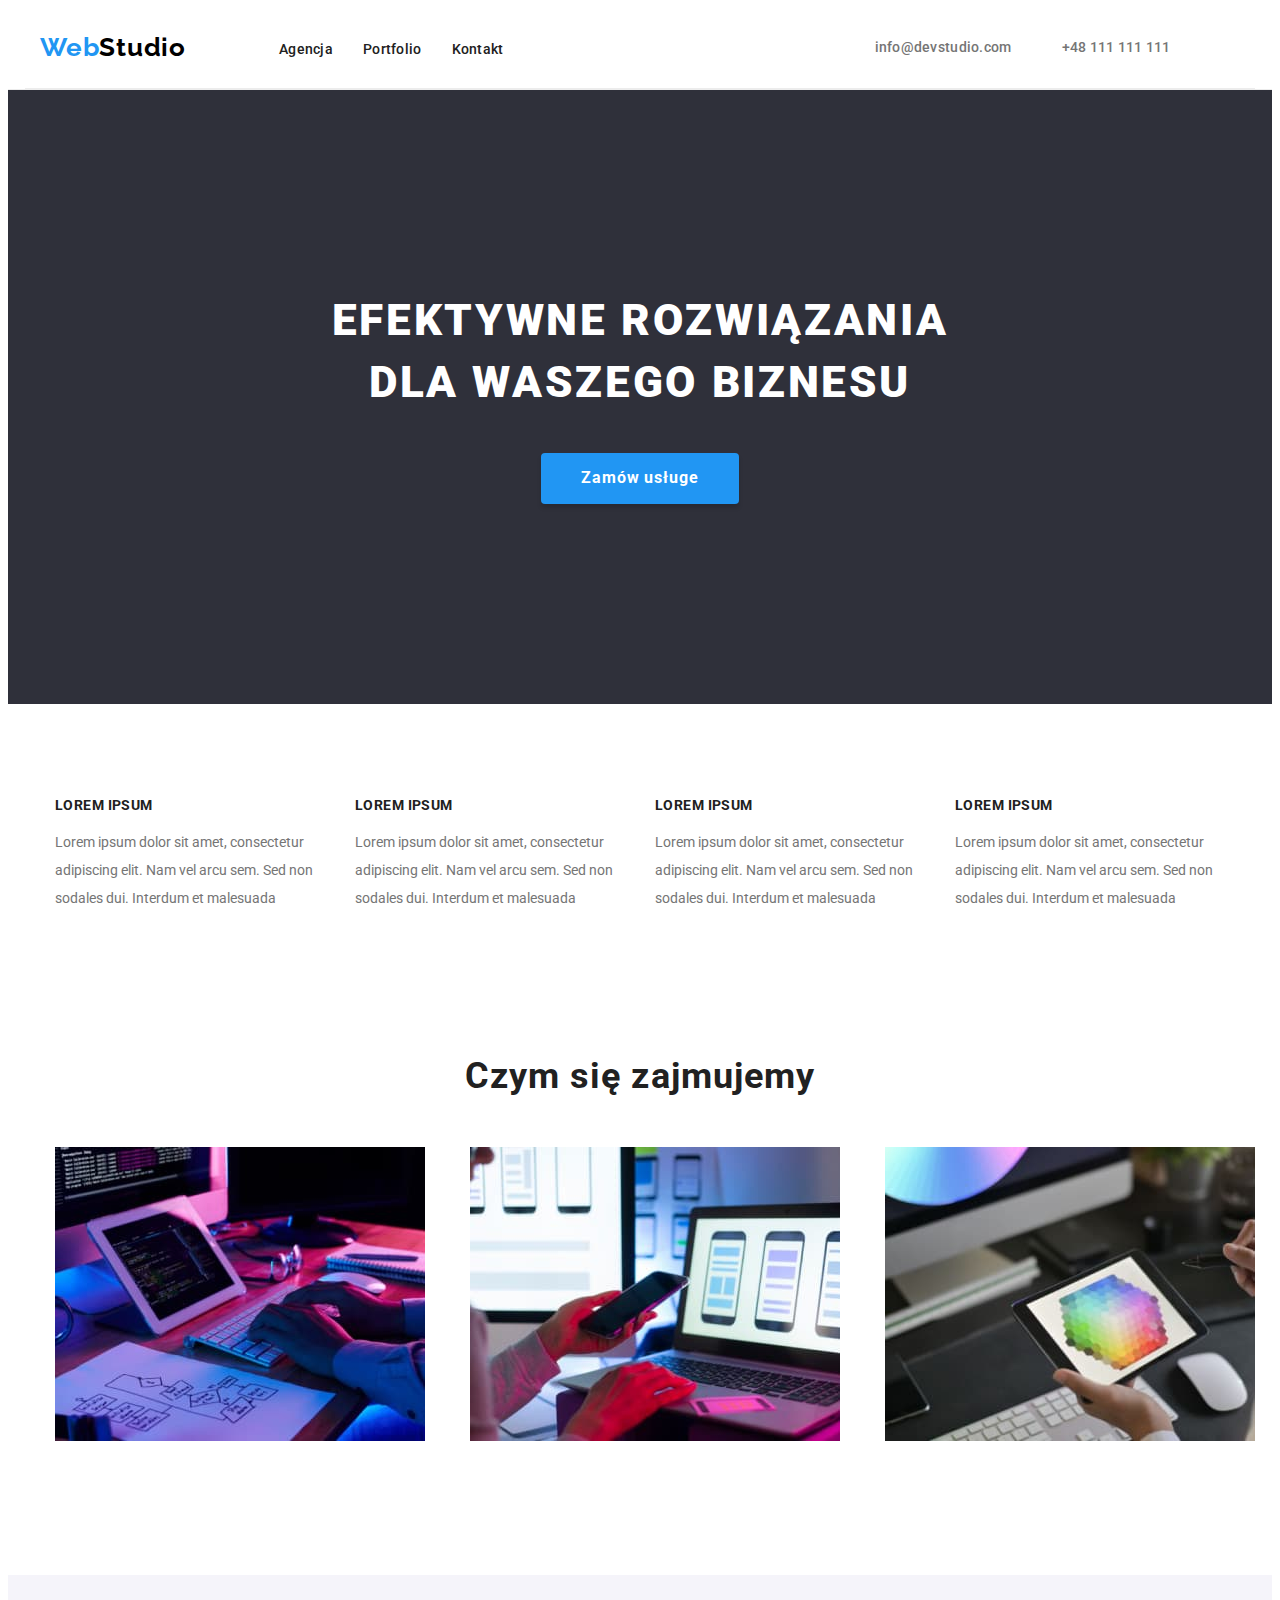
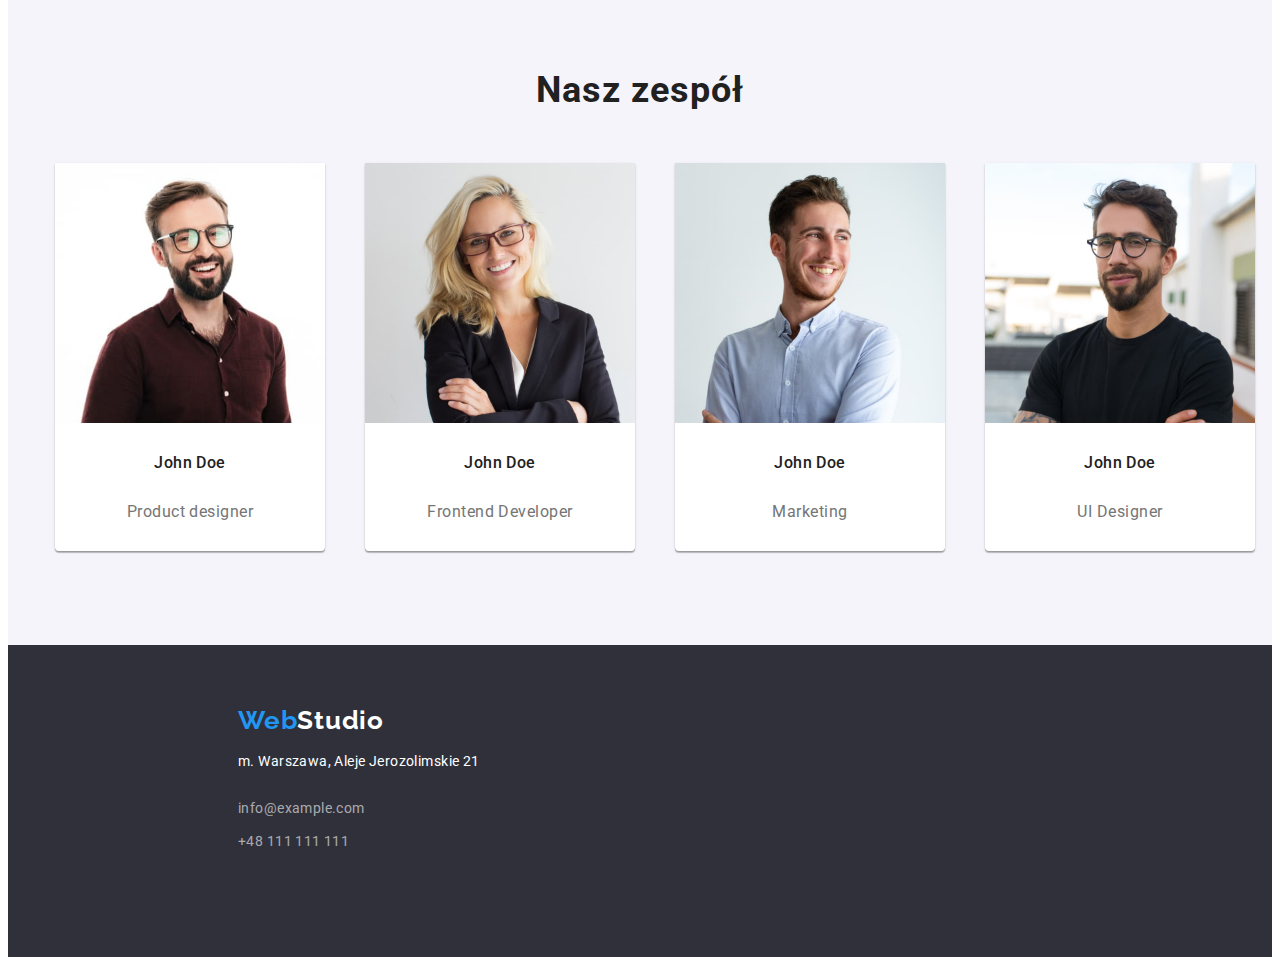
==== index.html @ 18fb7ee5 "new" ====
<!DOCTYPE html>
<html lang="pl">
  <head>
    <meta charset="UTF-8" />
    <meta http-equiv="X-UA-Compatible" content="IE=edge" />
    <meta name="viewport" content="width=device-width, initial-scale=1.0" />
    <title>WebStudio</title>
    <link rel="preconnect" href="https://fonts.googleapis.com" />
    <link rel="preconnect" href="https://fonts.gstatic.com" crossorigin />
    <link
      href="https://fonts.googleapis.com/css2?family=Raleway:wght@700&family=Roboto:wght@400;500;700;900&display=swap"
      rel="stylesheet"
    />
    <link
      rel="stylesheet"
      href="https://cdnjs.cloudflare.com/ajax/libs/modern-normalize/1.1.0/modern-normalize.min.css"
      integrity="sha512-wpPYUAdjBVSE4KJnH1VR1HeZfpl1ub8YT/NKx4PuQ5NmX2tKuGu6U/JRp5y+Y8XG2tV+wKQpNHVUX03MfMFn9Q=="
      crossorigin="anonymous"
      referrerpolicy="no-referrer"
    />
    <link rel="stylesheet" href="./css/styles.css" />
  </head>
  <body>
    <!--HEADER-->
    <header class="header">
      <div class="container header-container">
        <a class="logo" href="./index.html">
          <span class="logo-color">Web</span><span>Studio</span></a
        >

        <nav class="header-contact">
          <ul class="menu-list">
            <li class="menu-item">
              <a class="menu-link" href="./index.html">Agencja</a>
            </li>
            <li><a class="menu-link" href="./portfolio.html">Portfolio</a></li>
            <li><a class="menu-link" href="#">Kontakt</a></li>
          </ul>
        </nav>

        <div class="contact-list">
          <a href="mailto:info@devstudio.com">info@devstudio.com</a>
          <a href="tel:+4811111111">+48 111 111 111</a>
        </div>
      </div>
    </header>

    <main>
      <section class="slogan-container-section">
        <div class="container">
          <h1 class="slogan-title-container">
            Efektywne rozwiązania dla waszego biznesu
          </h1>
          <button class="slogan-button-container" type="button">
            Zamów usługe
          </button>
        </div>
      </section>
      <!--ADVENTAGE-->

      <section class="advantage">
        <div class="container">
          <ul class="advantage-list">
            <li>
              <h3 class="advantage-title">LOREM IPSUM</h3>
              <p class="advantage-text">
                Lorem ipsum dolor sit amet, consectetur adipiscing elit. Nam vel
                arcu sem. Sed non sodales dui. Interdum et malesuada
              </p>
            </li>
            <li>
              <h3 class="advantage-title">LOREM IPSUM</h3>
              <p class="advantage-text">
                Lorem ipsum dolor sit amet, consectetur adipiscing elit. Nam vel
                arcu sem. Sed non sodales dui. Interdum et malesuada
              </p>
            </li>
            <li>
              <h3 class="advantage-title">LOREM IPSUM</h3>
              <p class="advantage-text">
                Lorem ipsum dolor sit amet, consectetur adipiscing elit. Nam vel
                arcu sem. Sed non sodales dui. Interdum et malesuada
              </p>
            </li>
            <li>
              <h3 class="advantage-title">LOREM IPSUM</h3>
              <p class="advantage-text">
                Lorem ipsum dolor sit amet, consectetur adipiscing elit. Nam vel
                arcu sem. Sed non sodales dui. Interdum et malesuada
              </p>
            </li>
          </ul>
        </div>
      </section>

      <!--OFFER-->

      <section class="offer-section">
        <div class="container">
          <h3 class="offer-header">Czym się zajmujemy</h3>
          <ul class="offer-list">
            <li class="offer-item">
              <img src="images/img0.jpg" width="370" height="294" alt="" />
            </li>
            <li class="offer-item">
              <img src="images/img1.jpg" width="370" height="294" alt="" />
            </li>
            <li class="offer-item">
              <img src="images/img2.jpg" width="370" height="294" alt="" />
            </li>
          </ul>
        </div>
      </section>

      <section class="team-section">
        <div class="container">
          <h3 class="team-header">Nasz zespół</h3>
          <ul class="team-list">
            <li class="team-box-img">
              <img
                class="team-box-item"
                src="images/img3.jpg"
                alt="foto
          pracownika Product Designer"
                width="270"
                height="260"
              />

              <h3 class="team-fig-header">John Doe</h3>
              <p class="team-fig-text">Product designer</p>
            </li>

            <li class="team-box-img">
              <img
                class="team-box-item"
                src="images/img4.jpg"
                alt="foto
          pracownika Frontend Developer"
                width="270"
                height="260"
              />
              <h3 class="team-fig-header">John Doe</h3>
              <p class="team-fig-text">Frontend Developer</p>
            </li>

            <li class="team-box-img">
              <img
                class="team-box-item"
                src="images/img5.jpg"
                alt="foto
          pracownika Marketing"
                width="270"
                height="260"
              />

              <h4 class="team-fig-header">John Doe</h4>
              <p class="team-fig-text">Marketing</p>
            </li>

            <li class="team-box-img">
              <img
                class="team-box-item"
                src="images/img6.jpg"
                alt="foto
          pracownika UI Designer"
                width="270"
                height="260"
              />

              <h4 class="team-fig-header">John Doe</h4>
              <p class="team-fig-text">UI Designer</p>
            </li>
          </ul>
        </div>
      </section>
    </main>
    <!--FOOTER-->

    <footer class="footer">
      <div class="container">
        <a class="logo" href="./index.html">
          <span class="logo-color">Web</span><span>Studio</span></a
        >

        <!--ADDRESS-->

        <address class="address-item">
          <p>m. Warszawa, Aleje Jerozolimskie 21</p>

          <a class="address-link" href="mailto:info@example.com"
            >info@example.com</a
          >

          <a class="address-link" href="tel:+48111111111">+48 111 111 111</a>
        </address>
      </div>
    </footer>
  </body>
</html>
---- css/styles.css ----
:root {
  --page-primary-background-color: #e5e5e5;
  --page-secondary-background-color: #2f303a;
  --page-tertiary-background-color: #f5f4fa;
  --page-quarternary-background-color: #fff;
  --object-primary-background-color: #2196f3;
  --object-secondary-background-color: #ffffff;
  --border-color: #eeeeee;
  --text-primary-color: #212121;
  --text-secondary-color: #757575;
  --text-tertiary-color: #ffffff;
  --text-quaternary-color: #000000;
  --alpha-color: #ffffff99;
  --primary-box-shadow-color: #00000026;
  --secondary-box-shadow-color: #0000001f;
  --tertiary-box-shadow-color: #00000024;
  --quarternary-box-shadow-color: #00000033;
  --header-border-bottom-color: #ececec;
}

ul {
  margin: 0px;
}

li {
  list-style: none;
  padding: 0;
  margin: 0;
}
body {
  font-family: "Roboto", sans-serif;
  color: var(--text-primary-color);
}

/* CONTAINER */
.container {
  max-width: 1200px;
  padding: 0 15px;
  margin: 0 auto;
}
.section {
  padding-top: 94px;
  padding-bottom: 94px;
}

/* HEADER */

.header {
  background-color: var(--object-secondary-background-color);
  border-bottom: 1px solid var(--header-border-bottom-color);
  min-height: 80px;
}
.header-container {
  border-bottom: 1px solid var(--header-border-bottom-color);
  padding-left: 15px;
  padding-right: 15px;
  display: flex;
  justify-content: flex-start;
  align-items: center;
}

/* SECTION LOGO */

.logo-color {
  color: var(--object-primary-background-color);
}

.logo {
  font-family: "Raleway", sans-serif;
  font-weight: 700;
  font-size: 26px;
  line-height: 1.2;
  letter-spacing: 0.03em;
  text-decoration: none;
  color: var(--text-quaternary-color);
  padding-top: 24px;
  padding-bottom: 25px;
  margin-right: 93px;
}

/* MENU */

.nav {
  display: flex;
  align-items: center;
}

.menu-list {
  list-style-type: none;
  display: flex;
  column-gap: 30px;
  margin-right: 371px;
  padding-left: 0;
  --text-primary-color: #212121;
}
.menu-item {
  color: var(--text-primary-color);
  
}
.photo-border{
  border bottom: 
  border-left: 1px;
  border-right: 1px;
  padding:
}
.menu-link {
  text-decoration: none;
  font-size: 14px;
  font-weight: 500;
  line-height: 1.14;
  letter-spacing: 0.02em;
  padding-top: 32px;
  padding-bottom: 32px;
  color: var(--text-primary-color);
}

.menu-link:hover,
.menu-link:focus {
  color: var(--object-primary-background-color);
}

/* CONTACT */

.header-contact {
  display: flex;
  align-items: center;
  gap: 50px;
  justify-content: space-between;
}

.contact-list {
  font-size: 14px;
  line-height: 1.14;
  font-weight: 500;
  letter-spacing: 0.02em;
  display: flex;
  column-gap: 50px;
  padding-top: 32px;
  padding-bottom: 32px;
  padding-left: 0;
}

.contact-list a {
  color: var(--text-secondary-color);
  text-decoration: none;
}

.contact-list a:hover,
.contact-list a:focus {
  color: var(--object-primary-background-color);
}

.slogan-container-section {
  background-color: var(--page-secondary-background-color);
  margin: 0 auto;
  text-align: center;
  padding: 200px 0;
}

.slogan-title-container {
  color: var(--text-tertiary-color);
  font-weight: 900;
  text-transform: uppercase;
  font-size: 44px;
  font-weight: 900;
  line-height: 1.4;
  letter-spacing: 0.06em;
  text-align: center;
  margin: 0 auto;
  width: 696px;
}

.slogan-button-container {
  display: block;
  font-family: "Roboto";
  font-weight: 700;
  font-size: 16px;
  line-height: 1.9;
  align-items: center;
  text-align: center;
  letter-spacing: 0.06em;
  color: var(--object-secondary-background-color);
  background-color: var(--object-primary-background-color);
  box-shadow: 0px 4px 4px var(--primary-box-shadow-color);
  border-radius: 4px;
  border: none;
  padding: 10px 40px;
  cursor: pointer;
  margin-left: auto;
  margin-right: auto;
  margin-top: 40px;
}

/* ADVANTAGE */

.advantage {
  background-color: var(--page-quarternary-background-color);
  list-style-type: none;
  display: flex;
  gap: 30px;
  padding-bottom: 94px;
}

.advantage-list {
  list-style-type: none;
  display: flex;
  padding-left: 15px;
  padding-right: 15px;
  justify-content: space-between;
  column-gap: 30px;
}

.advantage-title {
  color: var(--text-primary-color);
  font-weight: 700;
  font-size: 14px;
  line-height: 1.14;
  letter-spacing: 0.03em;
  text-transform: uppercase;
  margin-bottom: 10px;
  margin-top: 94px;
}

.advantage-text {
  color: var(--text-secondary-color);
  font-size: 14px;
  line-height: 2;
}

/* OFFER */

.offer-section {
  background-color: var(--page-quarternary-background-color);
  padding-bottom: 94px;
}

.offer-header {
  color: var(--text-primary-color);
  background-color: var(--page-quarternary-background-color);
  font-size: 36px;
  line-height: 1.16;
  letter-spacing: 0.03em;
  text-align: center;
  margin-bottom: 50px;
}
.offer-list {
  list-style-type: none;
  display: flex;
  justify-content: space-between;
  width: 100%;
  padding: 0 15px;
  margin-top: 50px;
  gap: 30px;
}

.offer-item {
  display: block;
}

.team-section {
  background-color: var(--page-tertiary-background-color);
  width: 100%;
  padding-bottom: 94px;
}

.team-header {
  color: var(--text-primary-color);
  font-size: 36px;
  line-height: 1.2;
  letter-spacing: 0.03em;
  text-align: center;
  margin-bottom: 50px;
  padding-top: 94px;
}

.team-list {
  display: flex;
  justify-content: space-between;
  width: 100%;
  padding: 0 15px;
  margin-top: 50px;
}

.team-box-img {
  background-color: var(--object-secondary-background-color);
  box-shadow: 0px 2px 1px var(--quarternary-box-shadow-color),
    0px 1px 1px var(--tertiary-box-shadow-color),
    0px 1px 3px var(--secondary-box-shadow-color);
  border-radius: 0px 0px 4px 4px;
}

.team-box-item {
  display: block;
}
.team-fig-header {
  color: var(--text-primary-color);
  font-size: 16px;
  font-weight: 500;
  line-height: 1.2;
  text-align: center;
  letter-spacing: 0.03em;
  margin: 30px auto 30px;
}

.team-fig-text {
  color: var(--text-secondary-color);
  font-size: 16px;
  line-height: 1.2;
  text-align: center;
  letter-spacing: 0.03em;
  margin: 30px auto 30px;
}

/* FOOTER */

.footer {
  background-color: var(--page-secondary-background-color);
  text-decoration: none;
  min-height: 252px;
  padding-top: 60px;
  padding-left: 215px;
}

.footer .logo {
  color: var(--text-tertiary-color);
}

.footer address {
  font-size: 14px;
  line-height: 1.7;
  letter-spacing: 0.03em;
  font-style: normal;
  display: flex;
  flex-direction: column;
  width: fit-content;
  gap: 9px;
  color: var(--text-tertiary-color);
}

.address-item {
}

.address-link {
  color: rgba(255, 255, 255, 0.6);
  text-decoration: none;
}

.address-link:hover,
.address-link:focus {
  color: var(--text-tertiary-color);
}
/*PORTFOLIO*/

.portfolio-menu {
  padding-bottom: 0;
  background-color: var(--page-quarternary-background-color);
}

.portfolio-list {
  padding-left: 15px;
  padding-right: 15px;
  padding-bottom: 50px;
}

.portfolio-buttons {
  display: flex;
  justify-content: center;
  column-gap: 8px;
  padding-left: 0;
}

.container-button {
  background-color: var(--page-tertiary-background-color);
  color: var(--text-primary-color);
  border: 0;
  border-radius: 4px;
  font-weight: 500;
  font-size: 16px;
  line-height: 1.62;
  text-align: center;
  letter-spacing: 0.06em;
  cursor: pointer;
  padding: 6px 22px;
}

/*OFFER*/

.project-list {
  padding-top: 0;
  padding-left: 15px;
  padding-right: 15px;
  background-color: var(--page-quarternary-background-color);
}
.photo-list {
  display: flex;
  flex-wrap: wrap;
  padding-left: 0;
  gap: 30px;
}

.project-item {
  display: block;
}

.project-photo {
}

.photo-description {
}

.photo-header {
  color: var(--text-primary-color);
  font-size: 18px;
  letter-spacing: 0.06em;
  line-height: 2;
  border-left: 1px solid var(--border-color);
  border-right: 1px solid var(--border-color);
  padding: 20px 24px 4px;
}

.photo-text {
  color: var(--text-secondary-color);
  font-size: 16px;
  line-height: 1.87;
  letter-spacing: 0.06em;
  border-left: 1px solid var(--border-color);
  border-right: 1px solid var(--border-color);
  border-bottom: 1px solid var(--border-color);
  padding: 4px 24px 20px;
}
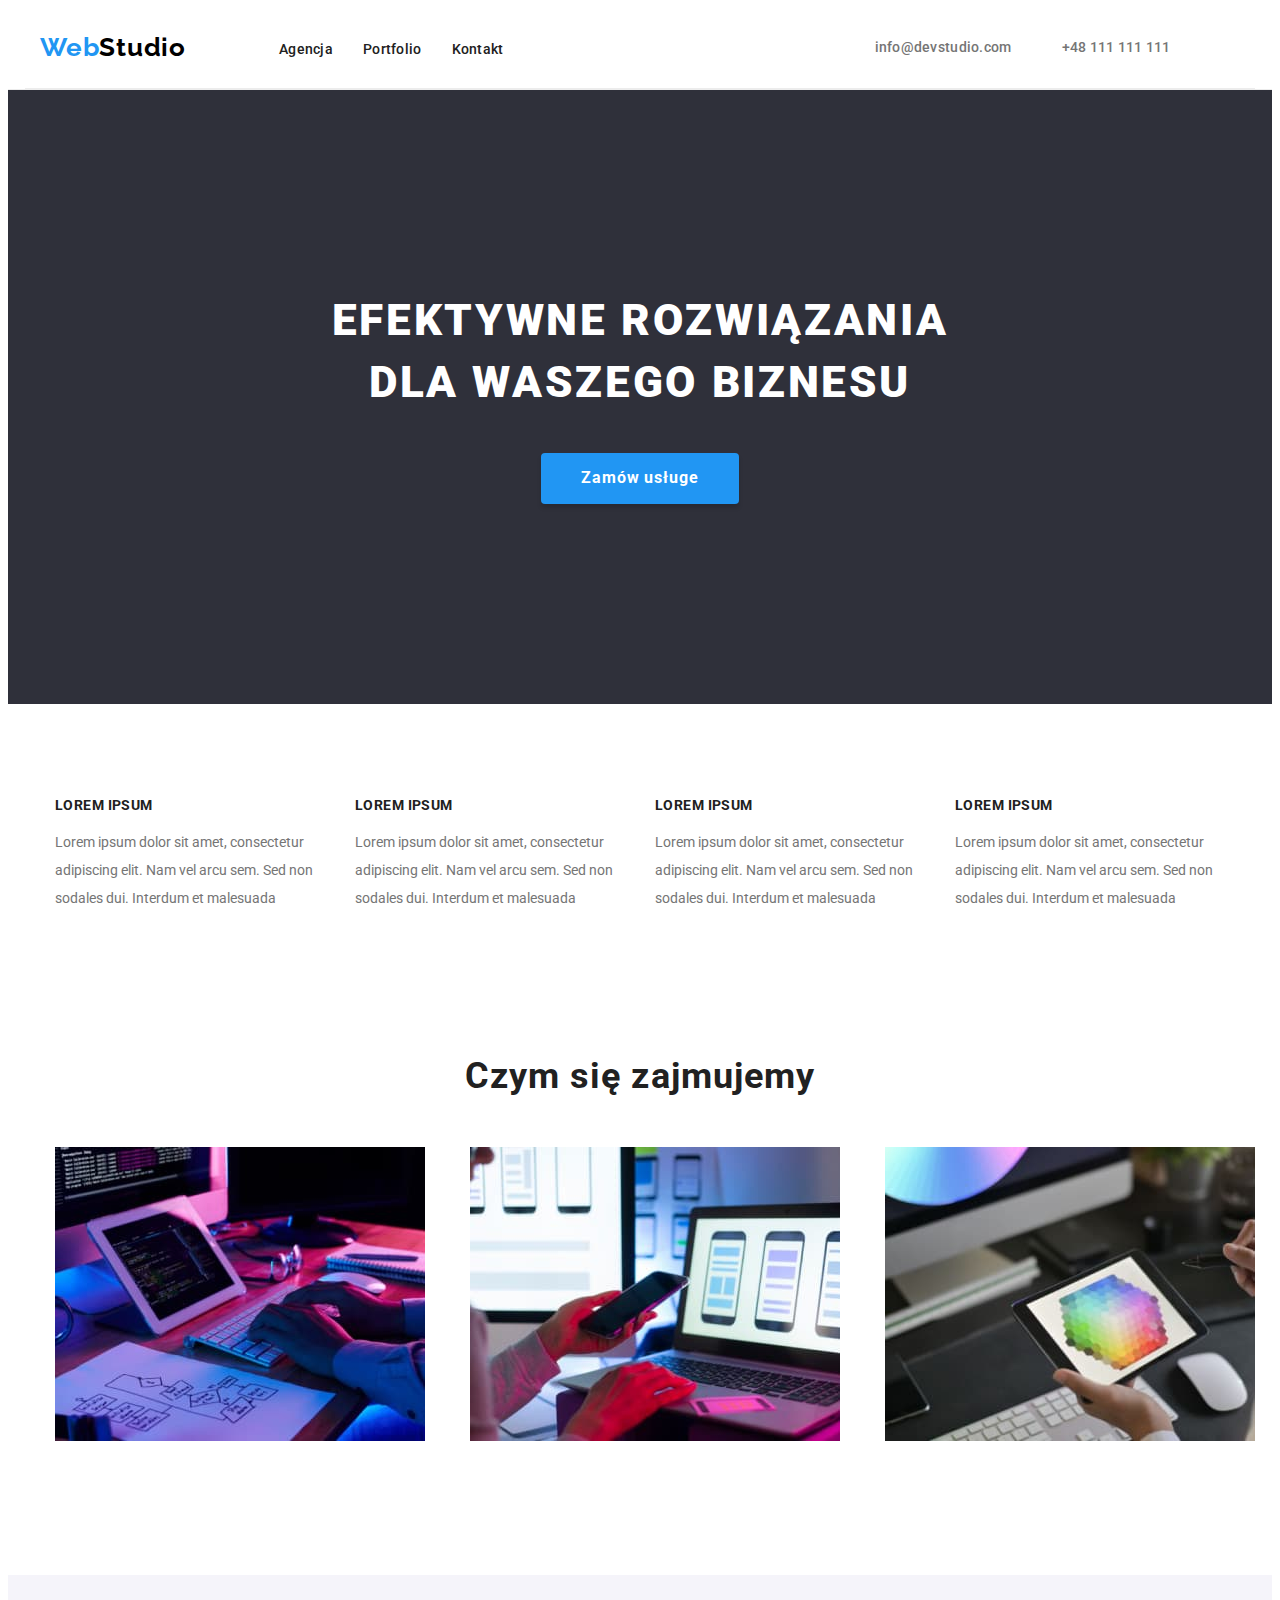
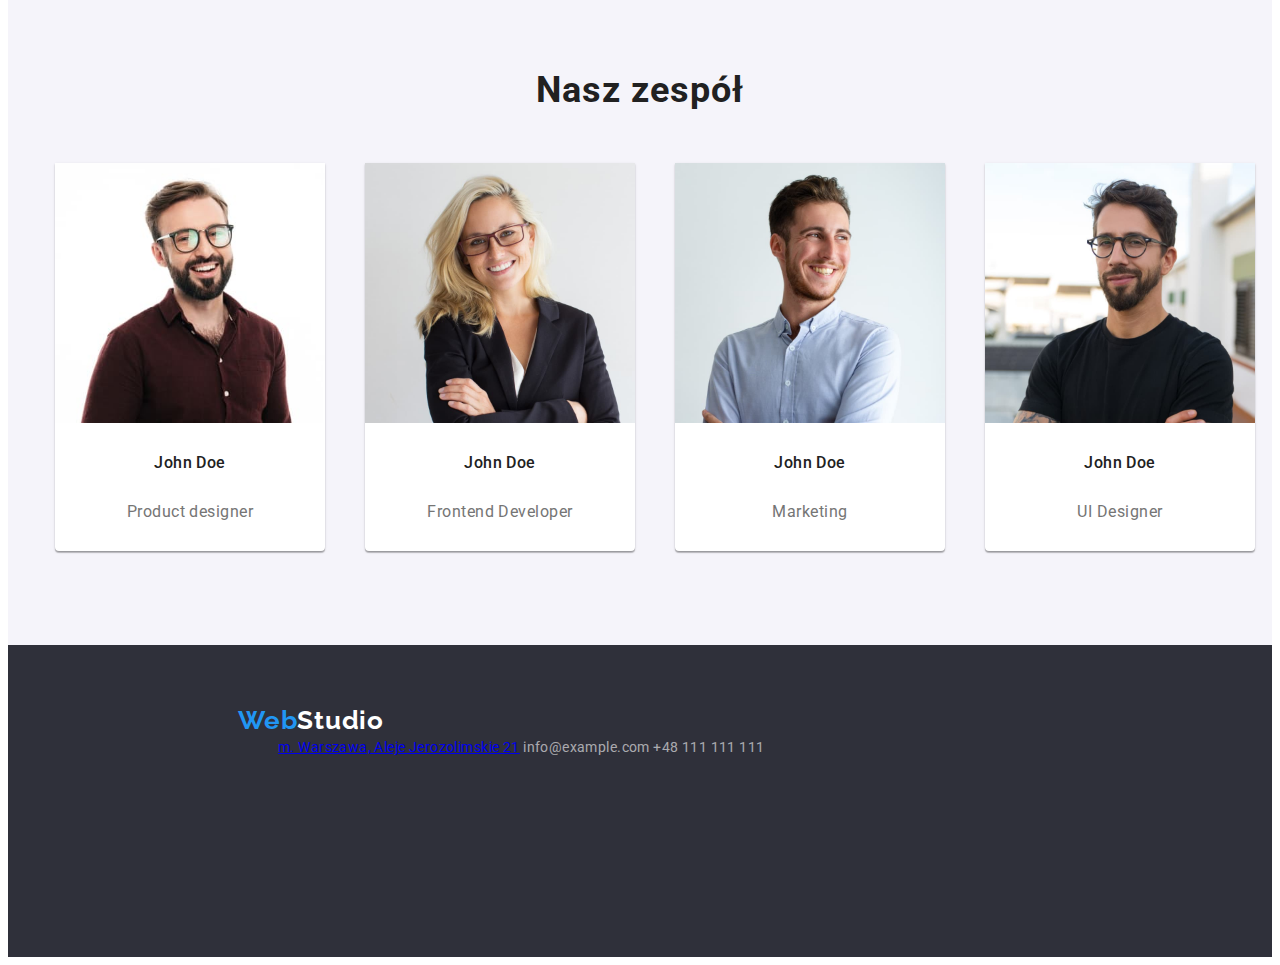
==== commit ca98d799: "new" ====
--- a/index.html
+++ b/index.html
@@ -183,15 +183,25 @@
         >
 
         <!--ADDRESS-->
-
         <address class="address-item">
-          <p>m. Warszawa, Aleje Jerozolimskie 21</p>
-
-          <a class="address-link" href="mailto:info@example.com"
-            >info@example.com</a
-          >
-
-          <a class="address-link" href="tel:+48111111111">+48 111 111 111</a>
+          <ul class="address-list">
+            <li>
+              <a
+                class="address-style"
+                href="https://goo.gl/maps/rMT2Ymf6yajYnDqk7"
+              >
+                m. Warszawa, Aleje Jerozolimskie 21</a
+              >
+
+              <a class="address-link" href="mailto:info@example.com"
+                >info@example.com</a
+              >
+
+              <a class="address-link" href="tel:+48111111111"
+                >+48 111 111 111</a
+              >
+            </li>
+          </ul>
         </address>
       </div>
     </footer>
--- a/css/styles.css
+++ b/css/styles.css
@@ -95,14 +95,8 @@
 }
 .menu-item {
   color: var(--text-primary-color);
-  
-}
-.photo-border{
-  border bottom: 
-  border-left: 1px;
-  border-right: 1px;
-  padding:
-}
+}
+
 .menu-link {
   text-decoration: none;
   font-size: 14px;
@@ -340,6 +334,11 @@
 .address-item {
 }
 
+.address-list {
+}
+.address-style {
+}
+
 .address-link {
   color: rgba(255, 255, 255, 0.6);
   text-decoration: none;
@@ -351,22 +350,14 @@
 }
 /*PORTFOLIO*/
 
-.portfolio-menu {
-  padding-bottom: 0;
-  background-color: var(--page-quarternary-background-color);
-}
-
-.portfolio-list {
-  padding-left: 15px;
-  padding-right: 15px;
-  padding-bottom: 50px;
-}
-
 .portfolio-buttons {
   display: flex;
   justify-content: center;
   column-gap: 8px;
   padding-left: 0;
+  padding-left: 15px;
+  padding-right: 15px;
+  margin-bottom: 50px;
 }
 
 .container-button {
@@ -385,12 +376,6 @@
 
 /*OFFER*/
 
-.project-list {
-  padding-top: 0;
-  padding-left: 15px;
-  padding-right: 15px;
-  background-color: var(--page-quarternary-background-color);
-}
 .photo-list {
   display: flex;
   flex-wrap: wrap;
@@ -398,24 +383,25 @@
   gap: 30px;
 }
 
-.project-item {
+.photo-item {
   display: block;
 }
 
 .project-photo {
 }
 
-.photo-description {
-}
-
+.photo-border {
+  letter-spacing: 0.06em;
+  padding: 20px 24px;
+  border: 1px solid var(--border-color);
+  border-top: none;
+}
 .photo-header {
   color: var(--text-primary-color);
   font-size: 18px;
   letter-spacing: 0.06em;
   line-height: 2;
-  border-left: 1px solid var(--border-color);
-  border-right: 1px solid var(--border-color);
-  padding: 20px 24px 4px;
+  margin-bottom: 4px;
 }
 
 .photo-text {
@@ -423,8 +409,4 @@
   font-size: 16px;
   line-height: 1.87;
   letter-spacing: 0.06em;
-  border-left: 1px solid var(--border-color);
-  border-right: 1px solid var(--border-color);
-  border-bottom: 1px solid var(--border-color);
-  padding: 4px 24px 20px;
-}
+}
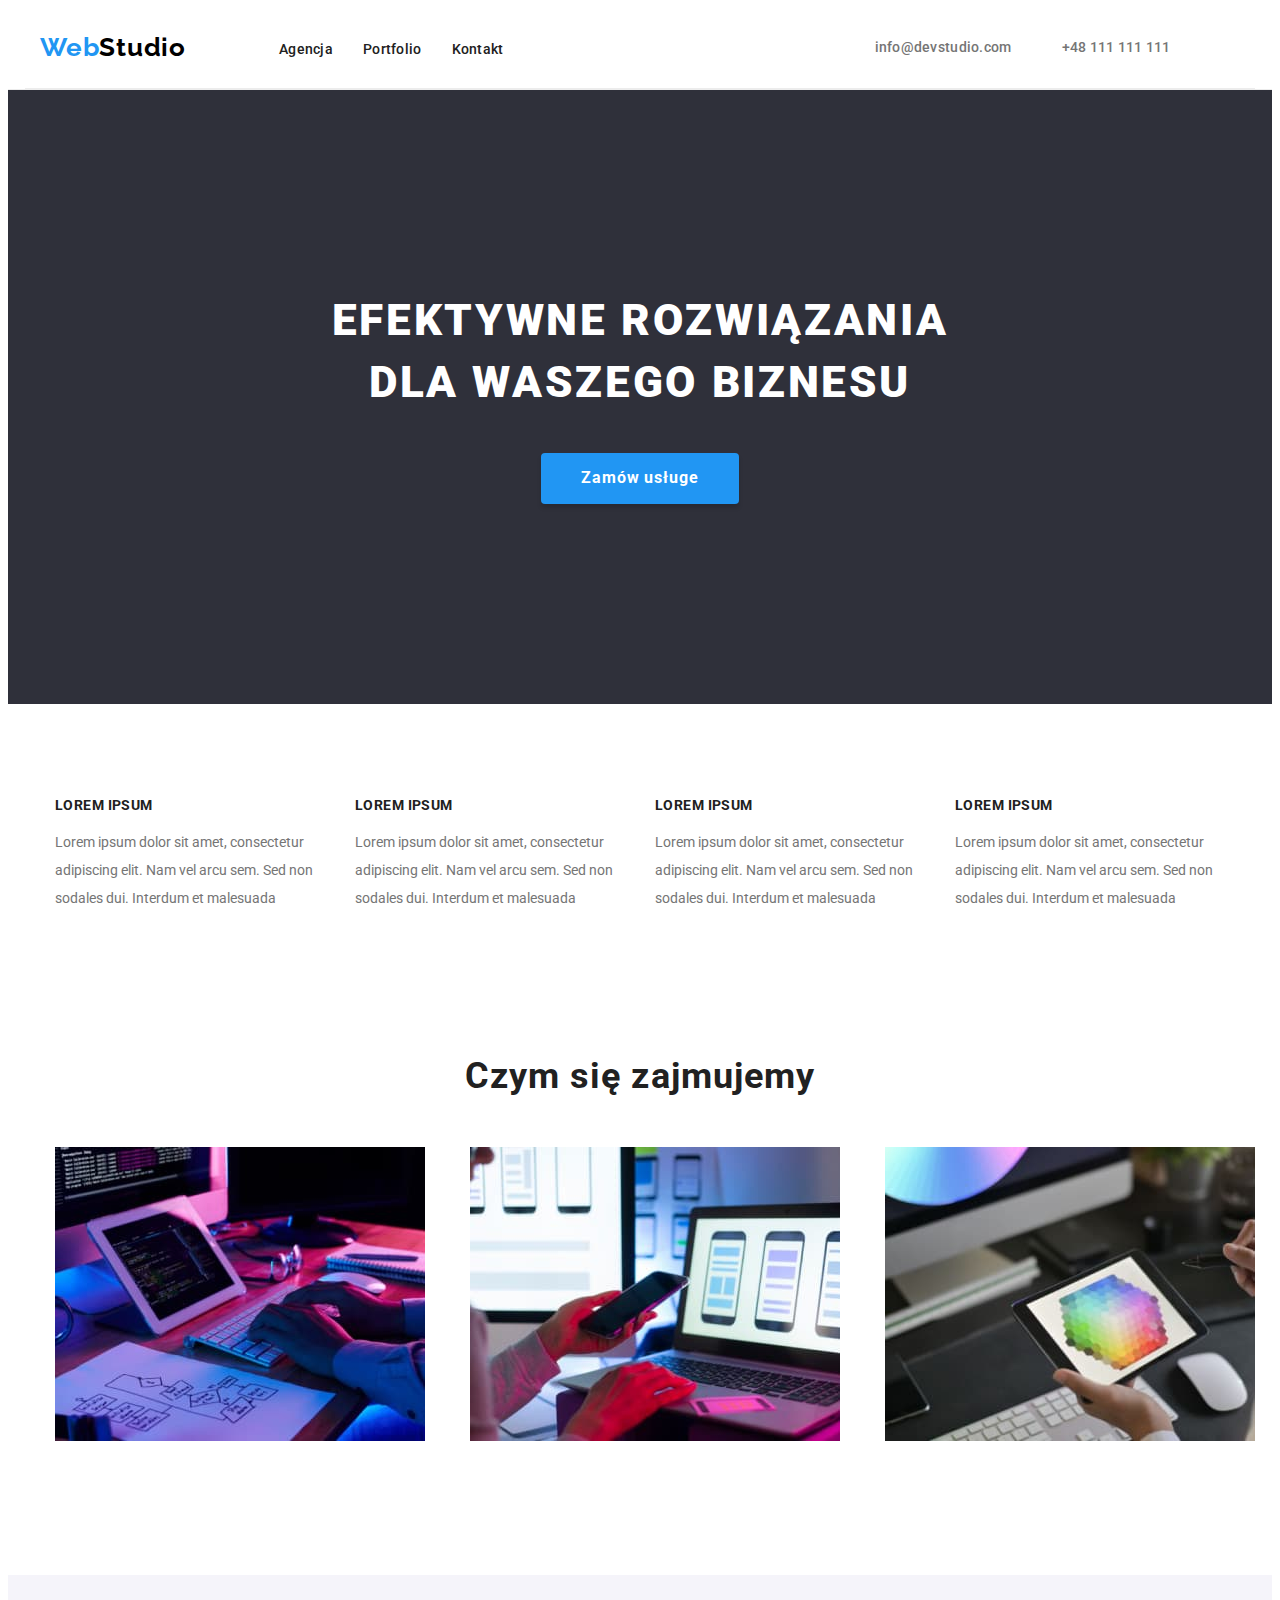
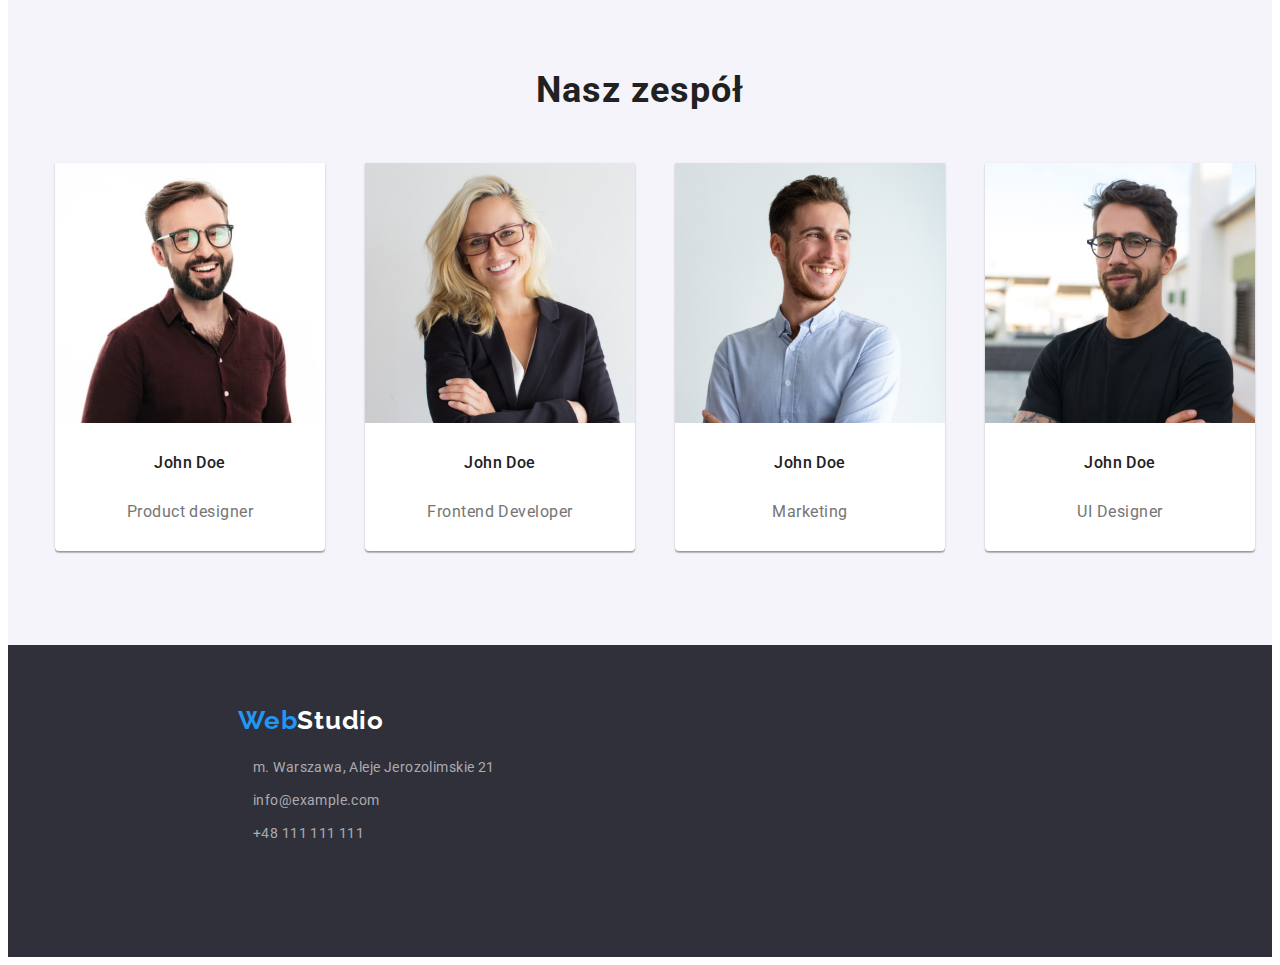
==== commit 43aa47df: "new" ====
--- a/index.html
+++ b/index.html
@@ -187,16 +187,19 @@
           <ul class="address-list">
             <li>
               <a
-                class="address-style"
+                class="address-link"
                 href="https://goo.gl/maps/rMT2Ymf6yajYnDqk7"
+                rel="noopener noreferrer nofollow"
               >
                 m. Warszawa, Aleje Jerozolimskie 21</a
               >
-
+            </li>
+            <li>
               <a class="address-link" href="mailto:info@example.com"
                 >info@example.com</a
               >
-
+            </li>
+            <li>
               <a class="address-link" href="tel:+48111111111"
                 >+48 111 111 111</a
               >
--- a/css/styles.css
+++ b/css/styles.css
@@ -327,21 +327,29 @@
   display: flex;
   flex-direction: column;
   width: fit-content;
+  color: var(--text-tertiary-color);
   gap: 9px;
-  color: var(--text-tertiary-color);
 }
 
 .address-item {
 }
 
 .address-list {
-}
-.address-style {
+  margin-top: 20px;
+  padding-left: 15px;
+  display: flex;
+  flex-direction: column;
+  row-gap: 9px;
 }
 
 .address-link {
-  color: rgba(255, 255, 255, 0.6);
+  color: var(--alpha-color);
+  font-size: 14px;
+  line-height: 1.71;
+  letter-spacing: 0.03em;
   text-decoration: none;
+  font-style: normal;
+  gap: 9px;
 }
 
 .address-link:hover,
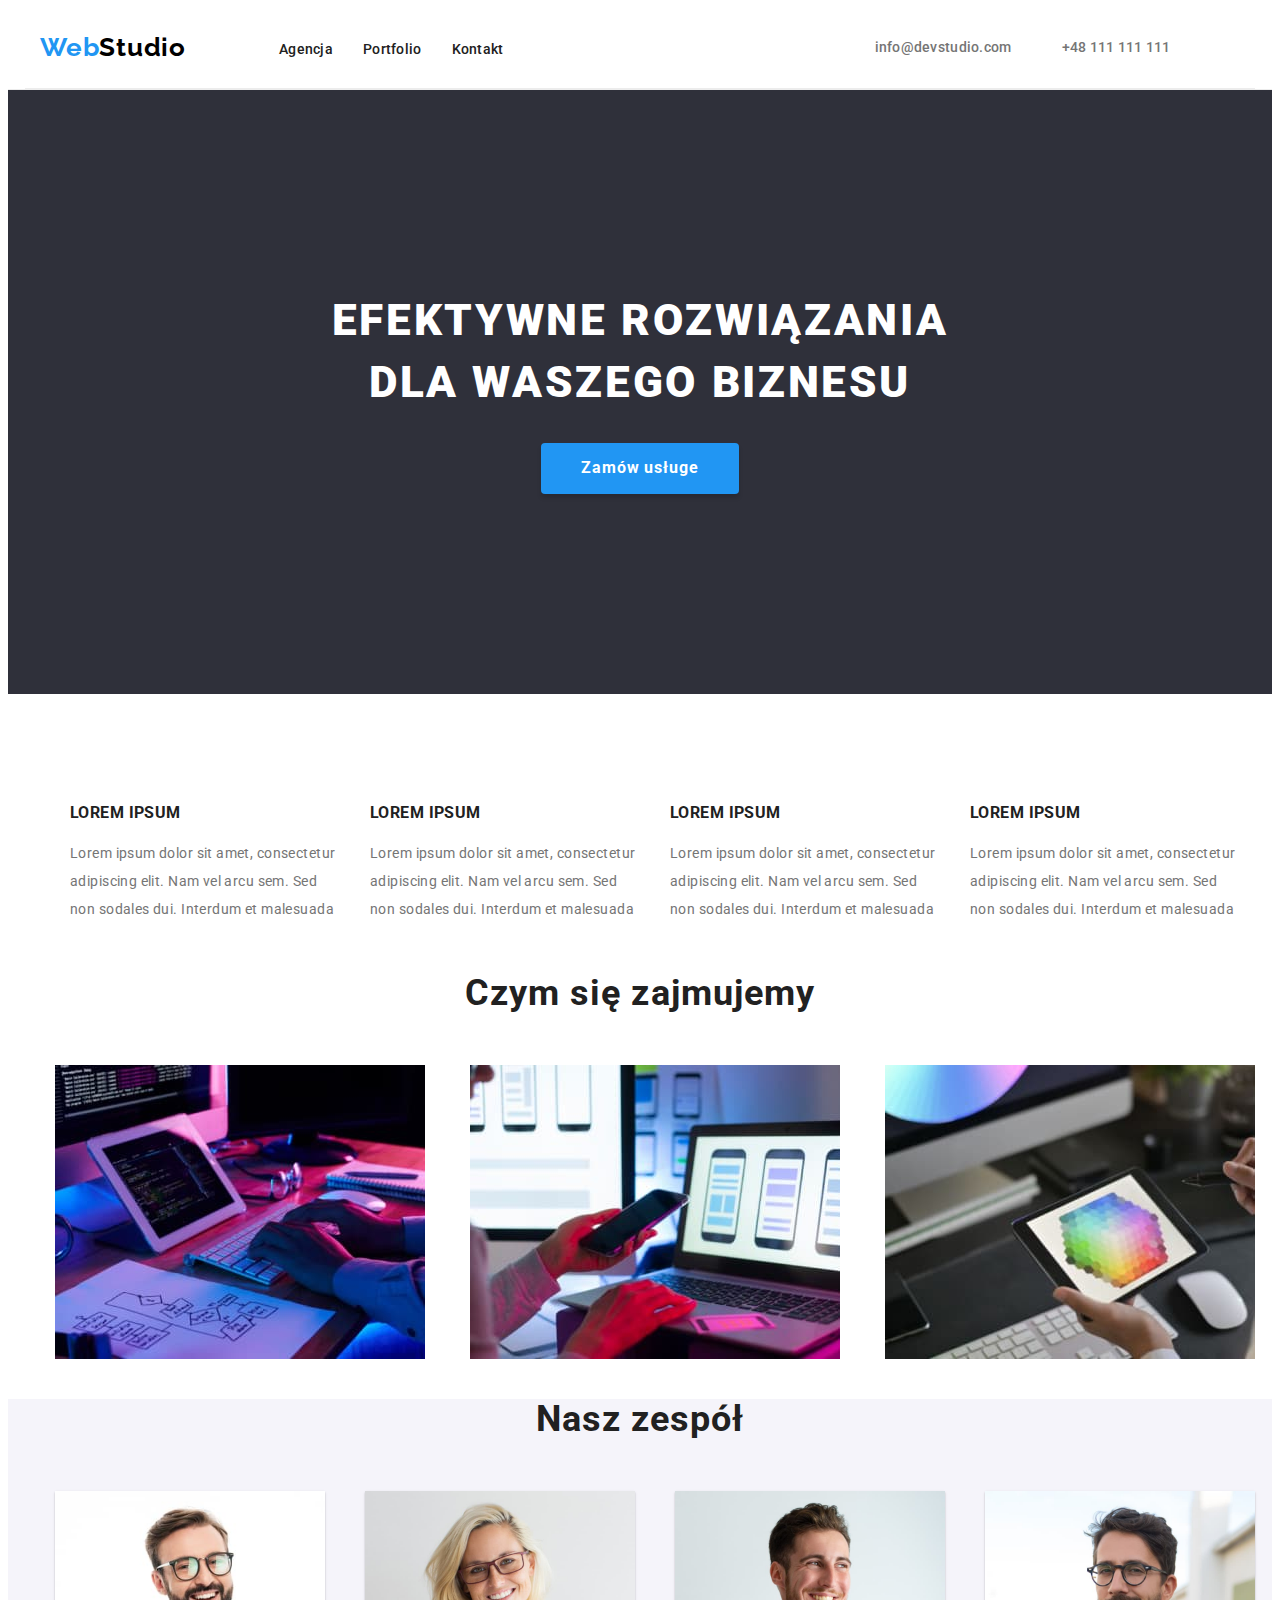
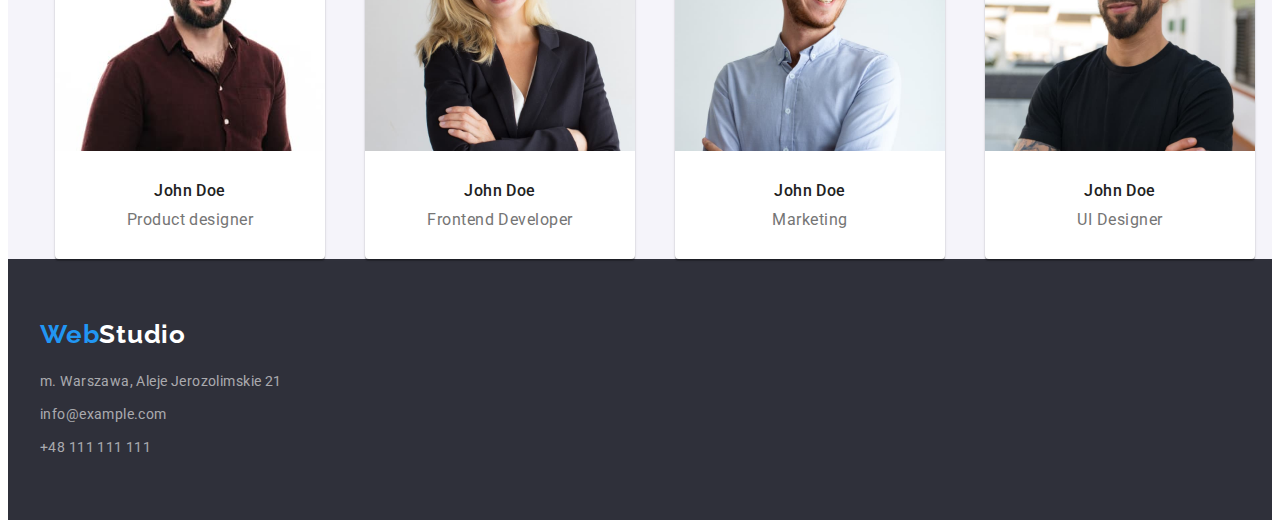
==== commit 4ca40489: "new" ====
--- a/index.html
+++ b/index.html
@@ -58,7 +58,7 @@
       </section>
       <!--ADVENTAGE-->
 
-      <section class="advantage">
+      <section class="advantage section">
         <div class="container">
           <ul class="advantage-list">
             <li>
--- a/css/styles.css
+++ b/css/styles.css
@@ -89,7 +89,7 @@
   list-style-type: none;
   display: flex;
   column-gap: 30px;
-  margin-right: 371px;
+
   padding-left: 0;
   --text-primary-color: #212121;
 }
@@ -120,6 +120,7 @@
   align-items: center;
   gap: 50px;
   justify-content: space-between;
+  margin-right: 371px;
 }
 
 .contact-list {
@@ -182,17 +183,19 @@
   cursor: pointer;
   margin-left: auto;
   margin-right: auto;
-  margin-top: 40px;
+  margin-top: 30px;
 }
 
 /* ADVANTAGE */
 
 .advantage {
+  letter-spacing: 0.03em;
+  font-size: 14px;
+  width: 100%;
+  padding-bottom: 0;
+  padding-left: 15px;
+  padding-right: 15px;
   background-color: var(--page-quarternary-background-color);
-  list-style-type: none;
-  display: flex;
-  gap: 30px;
-  padding-bottom: 94px;
 }
 
 .advantage-list {
@@ -205,19 +208,13 @@
 }
 
 .advantage-title {
-  color: var(--text-primary-color);
-  font-weight: 700;
-  font-size: 14px;
   line-height: 1.14;
-  letter-spacing: 0.03em;
   text-transform: uppercase;
-  margin-bottom: 10px;
-  margin-top: 94px;
+  color: var(--text-primary-color);
 }
 
 .advantage-text {
   color: var(--text-secondary-color);
-  font-size: 14px;
   line-height: 2;
 }
 
@@ -225,7 +222,6 @@
 
 .offer-section {
   background-color: var(--page-quarternary-background-color);
-  padding-bottom: 94px;
 }
 
 .offer-header {
@@ -254,17 +250,15 @@
 .team-section {
   background-color: var(--page-tertiary-background-color);
   width: 100%;
-  padding-bottom: 94px;
 }
 
 .team-header {
   color: var(--text-primary-color);
   font-size: 36px;
-  line-height: 1.2;
+  line-height: 1.16;
   letter-spacing: 0.03em;
   text-align: center;
   margin-bottom: 50px;
-  padding-top: 94px;
 }
 
 .team-list {
@@ -293,7 +287,7 @@
   line-height: 1.2;
   text-align: center;
   letter-spacing: 0.03em;
-  margin: 30px auto 30px;
+  margin: 30px auto 10px;
 }
 
 .team-fig-text {
@@ -302,7 +296,7 @@
   line-height: 1.2;
   text-align: center;
   letter-spacing: 0.03em;
-  margin: 30px auto 30px;
+  margin: 10px auto 30px;
 }
 
 /* FOOTER */
@@ -310,9 +304,9 @@
 .footer {
   background-color: var(--page-secondary-background-color);
   text-decoration: none;
-  min-height: 252px;
+
   padding-top: 60px;
-  padding-left: 215px;
+  padding-bottom: 60px;
 }
 
 .footer .logo {
@@ -336,7 +330,7 @@
 
 .address-list {
   margin-top: 20px;
-  padding-left: 15px;
+  padding-left: 0;
   display: flex;
   flex-direction: column;
   row-gap: 9px;
@@ -363,22 +357,21 @@
   justify-content: center;
   column-gap: 8px;
   padding-left: 0;
-  padding-left: 15px;
-  padding-right: 15px;
-  margin-bottom: 50px;
 }
 
 .container-button {
   background-color: var(--page-tertiary-background-color);
   color: var(--text-primary-color);
   border: 0;
+
   border-radius: 4px;
   font-weight: 500;
   font-size: 16px;
   line-height: 1.62;
   text-align: center;
+  cursor: pointer;
   letter-spacing: 0.06em;
-  cursor: pointer;
+
   padding: 6px 22px;
 }
 
@@ -405,16 +398,17 @@
   border-top: none;
 }
 .photo-header {
-  color: var(--text-primary-color);
   font-size: 18px;
+  font-weight: 700;
+  line-height: 2;
   letter-spacing: 0.06em;
-  line-height: 2;
+  color: var(--main-text-color);
   margin-bottom: 4px;
 }
 
 .photo-text {
   color: var(--text-secondary-color);
   font-size: 16px;
-  line-height: 1.87;
-  letter-spacing: 0.06em;
-}
+  line-height: 1.9;
+  letter-spacing: 0.03em;
+}
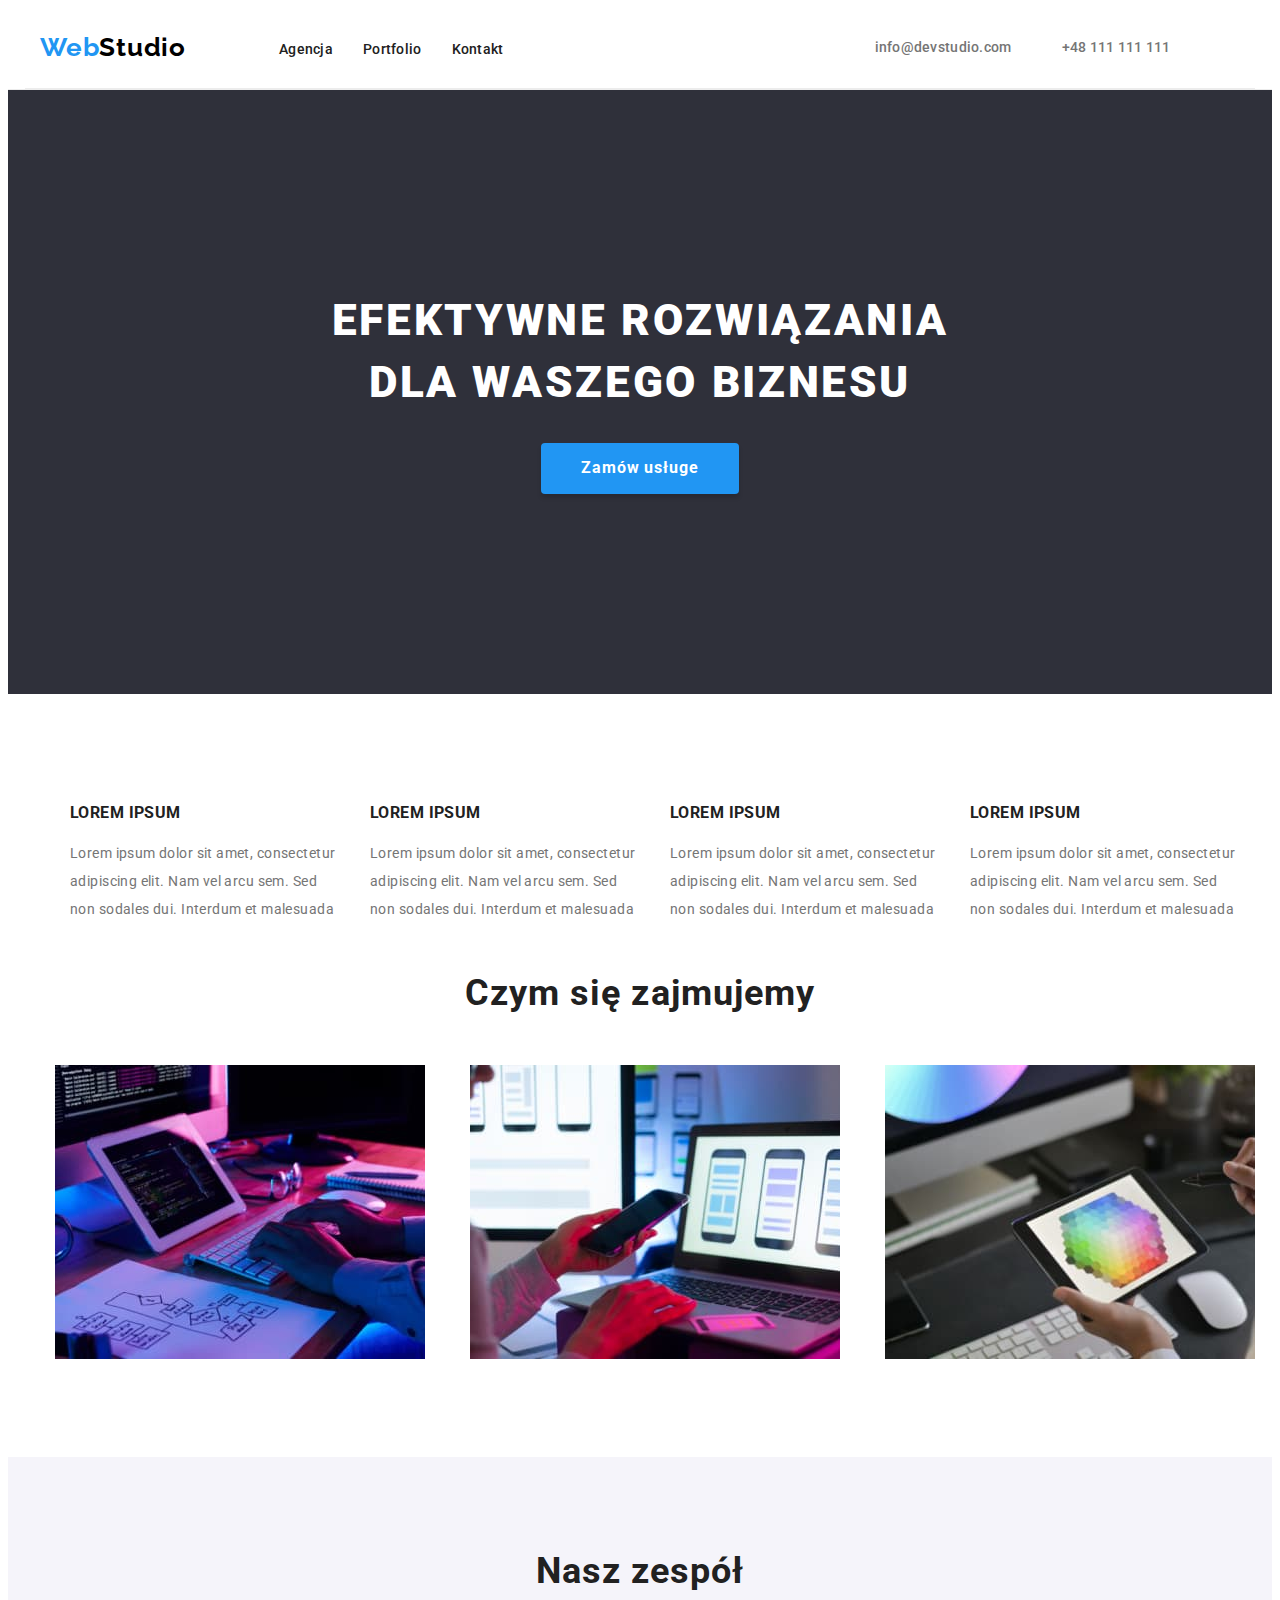
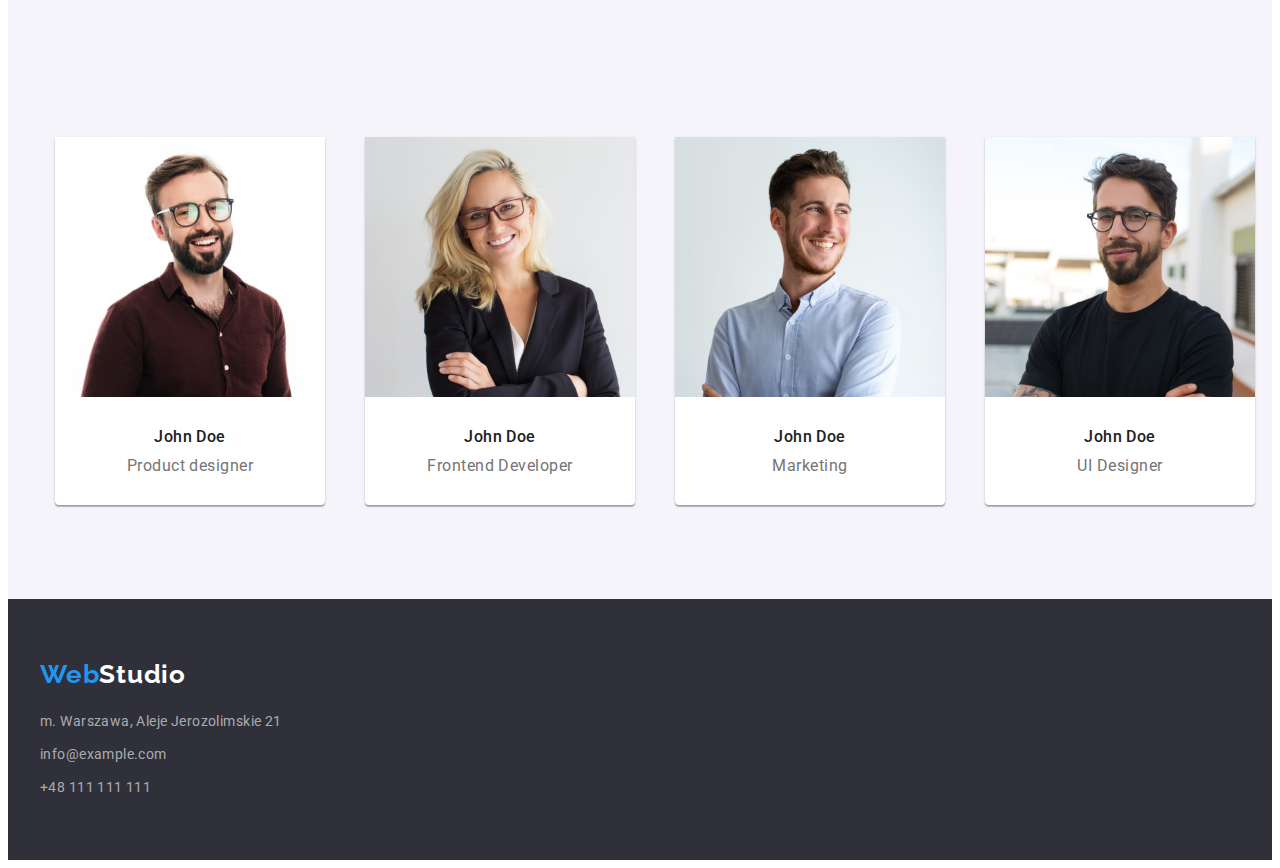
==== commit 23633f2f: "new" ====
--- a/index.html
+++ b/index.html
@@ -114,7 +114,7 @@
 
       <section class="team-section">
         <div class="container">
-          <h3 class="team-header">Nasz zespół</h3>
+          <h3 class="team-header section">Nasz zespół</h3>
           <ul class="team-list">
             <li class="team-box-img">
               <img
@@ -174,6 +174,7 @@
         </div>
       </section>
     </main>
+
     <!--FOOTER-->
 
     <footer class="footer">
--- a/css/styles.css
+++ b/css/styles.css
@@ -256,8 +256,9 @@
   color: var(--text-primary-color);
   font-size: 36px;
   line-height: 1.16;
-  letter-spacing: 0.03em;
-  text-align: center;
+  text-align: center;
+  letter-spacing: 0.03em;
+  margin-top: 94px;
   margin-bottom: 50px;
 }
 
@@ -266,7 +267,7 @@
   justify-content: space-between;
   width: 100%;
   padding: 0 15px;
-  margin-top: 50px;
+  padding-bottom: 94px;
 }
 
 .team-box-img {
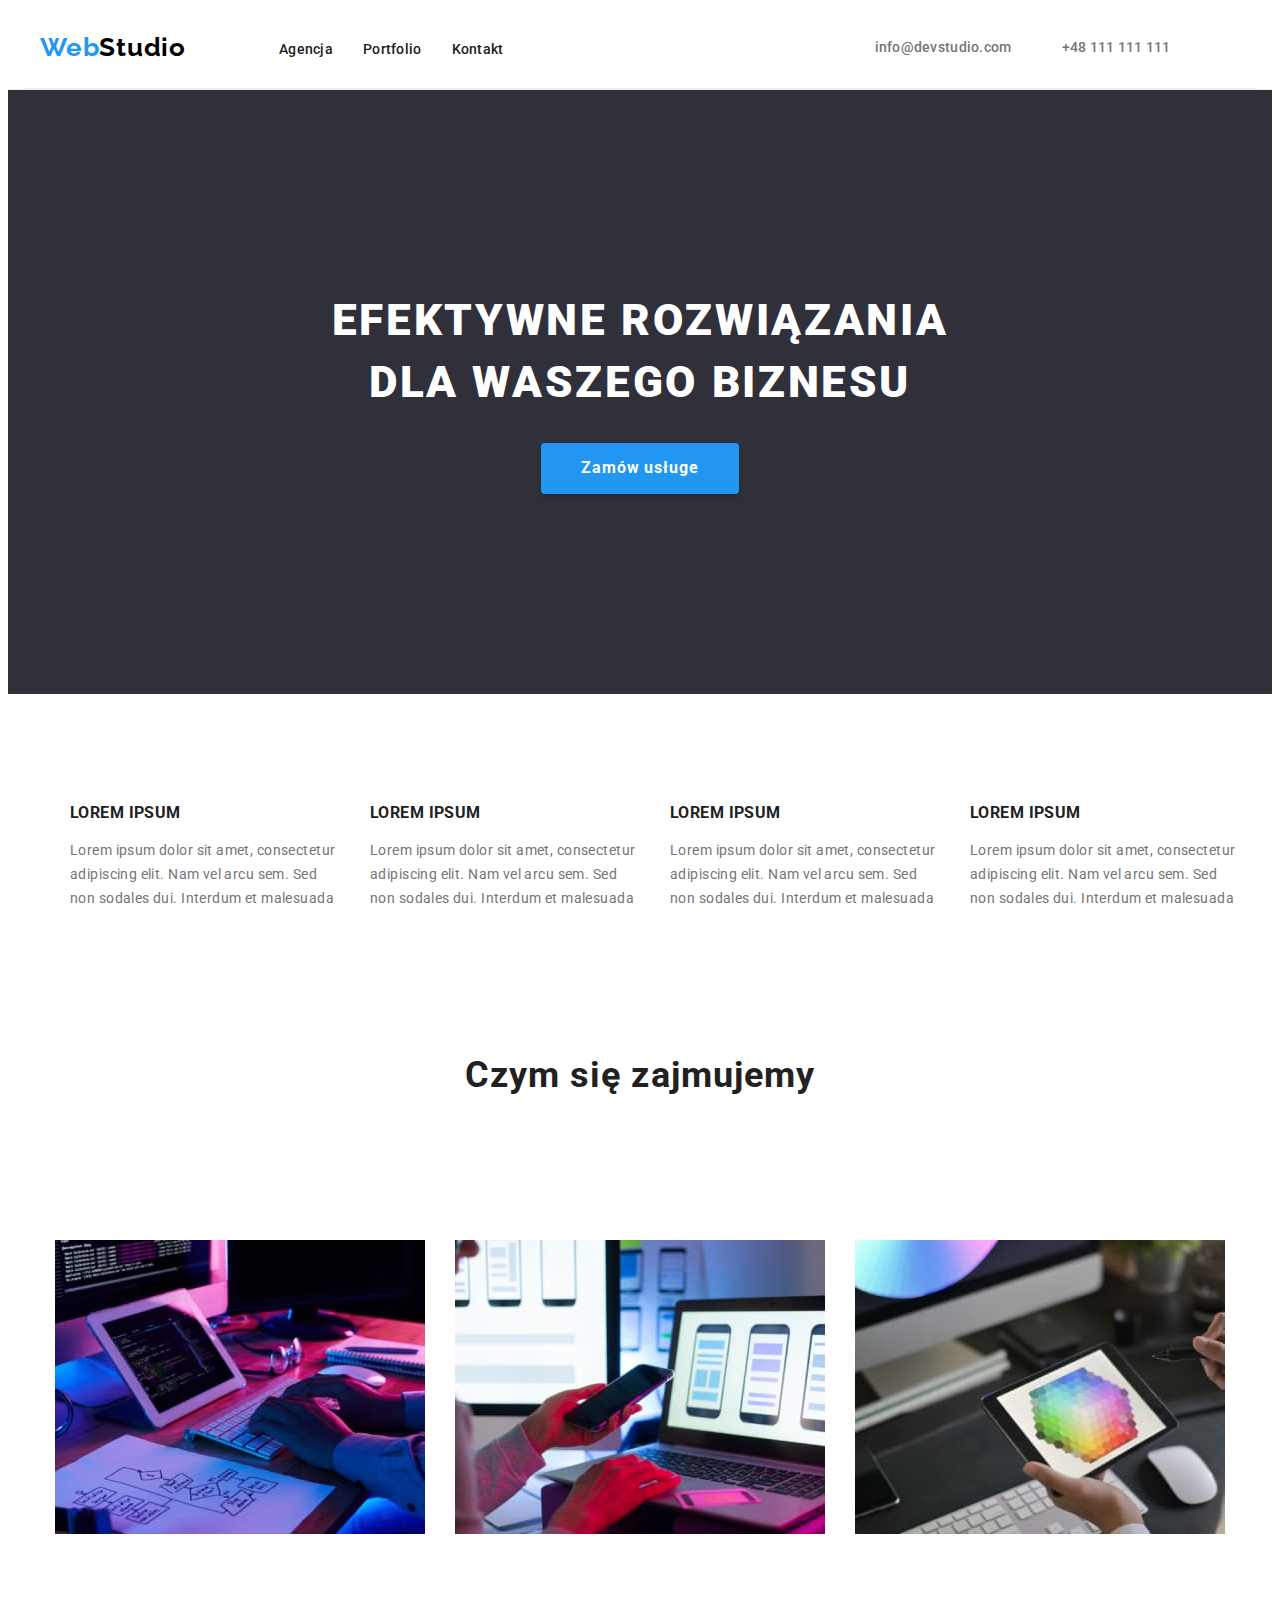
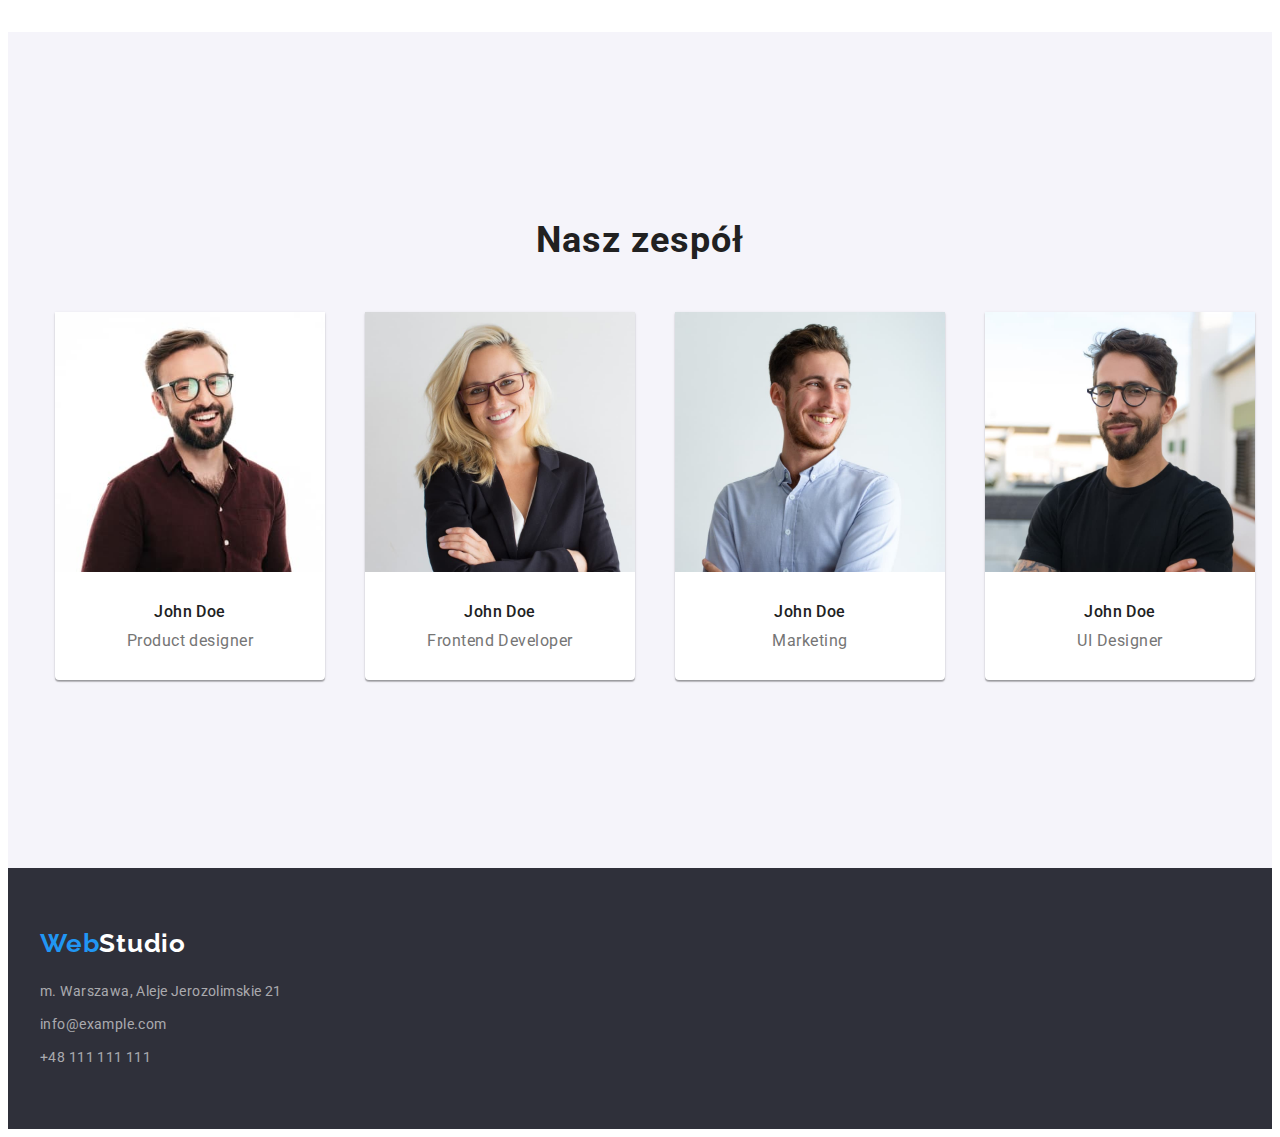
==== commit f9364037: "new" ====
--- a/index.html
+++ b/index.html
@@ -97,7 +97,7 @@
 
       <section class="offer-section">
         <div class="container">
-          <h3 class="offer-header">Czym się zajmujemy</h3>
+          <h3 class="offer-header section">Czym się zajmujemy</h3>
           <ul class="offer-list">
             <li class="offer-item">
               <img src="images/img0.jpg" width="370" height="294" alt="" />
@@ -112,9 +112,9 @@
         </div>
       </section>
 
-      <section class="team-section">
-        <div class="container">
-          <h3 class="team-header section">Nasz zespół</h3>
+      <section class="team-section section">
+        <div class="container">
+          <h3 class="team-header">Nasz zespół</h3>
           <ul class="team-list">
             <li class="team-box-img">
               <img
--- a/css/styles.css
+++ b/css/styles.css
@@ -199,7 +199,6 @@
 }
 
 .advantage-list {
-  list-style-type: none;
   display: flex;
   padding-left: 15px;
   padding-right: 15px;
@@ -215,7 +214,7 @@
 
 .advantage-text {
   color: var(--text-secondary-color);
-  line-height: 2;
+  line-height: 1.7;
 }
 
 /* OFFER */
@@ -227,6 +226,7 @@
 .offer-header {
   color: var(--text-primary-color);
   background-color: var(--page-quarternary-background-color);
+  font-weight: 700;
   font-size: 36px;
   line-height: 1.16;
   letter-spacing: 0.03em;
@@ -237,9 +237,9 @@
   list-style-type: none;
   display: flex;
   justify-content: space-between;
-  width: 100%;
   padding: 0 15px;
   margin-top: 50px;
+  margin-bottom: 94px;
   gap: 30px;
 }
 
@@ -358,6 +358,7 @@
   justify-content: center;
   column-gap: 8px;
   padding-left: 0;
+  margin-bottom: 50px;
 }
 
 .container-button {
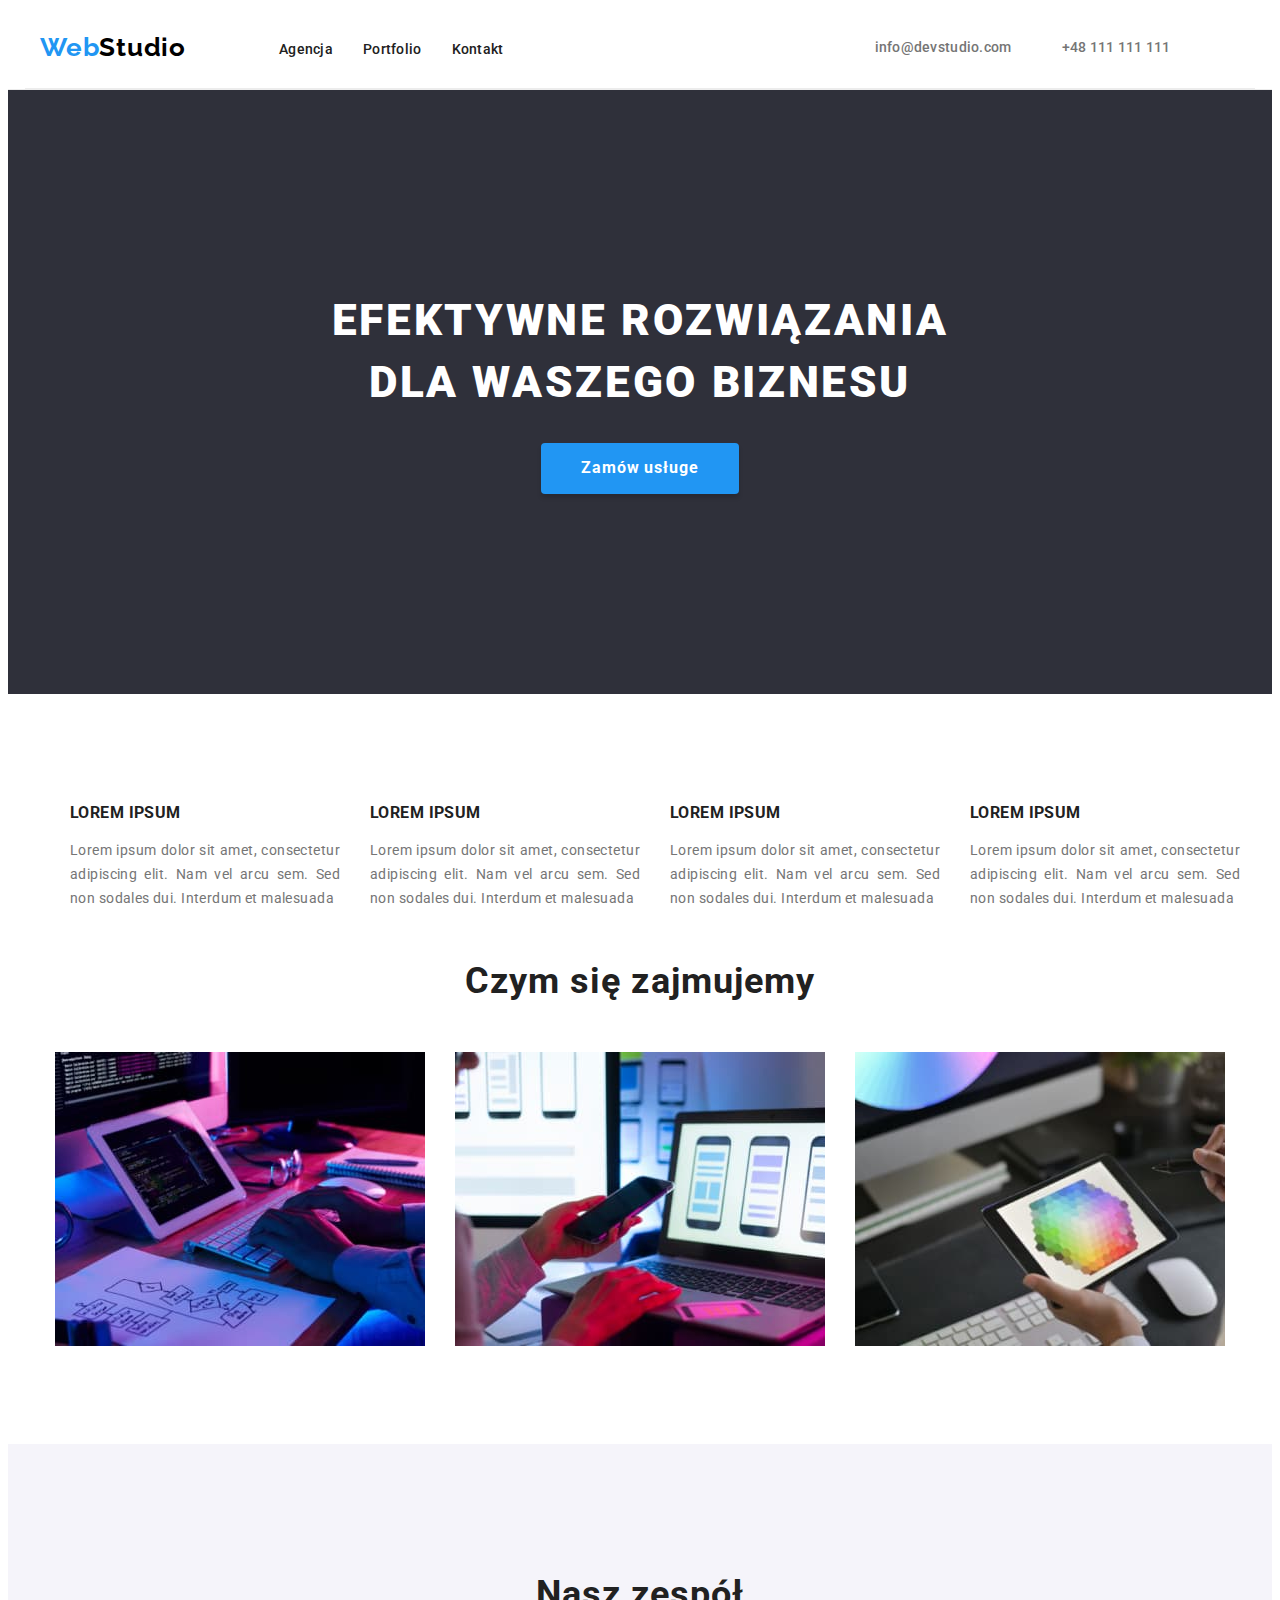
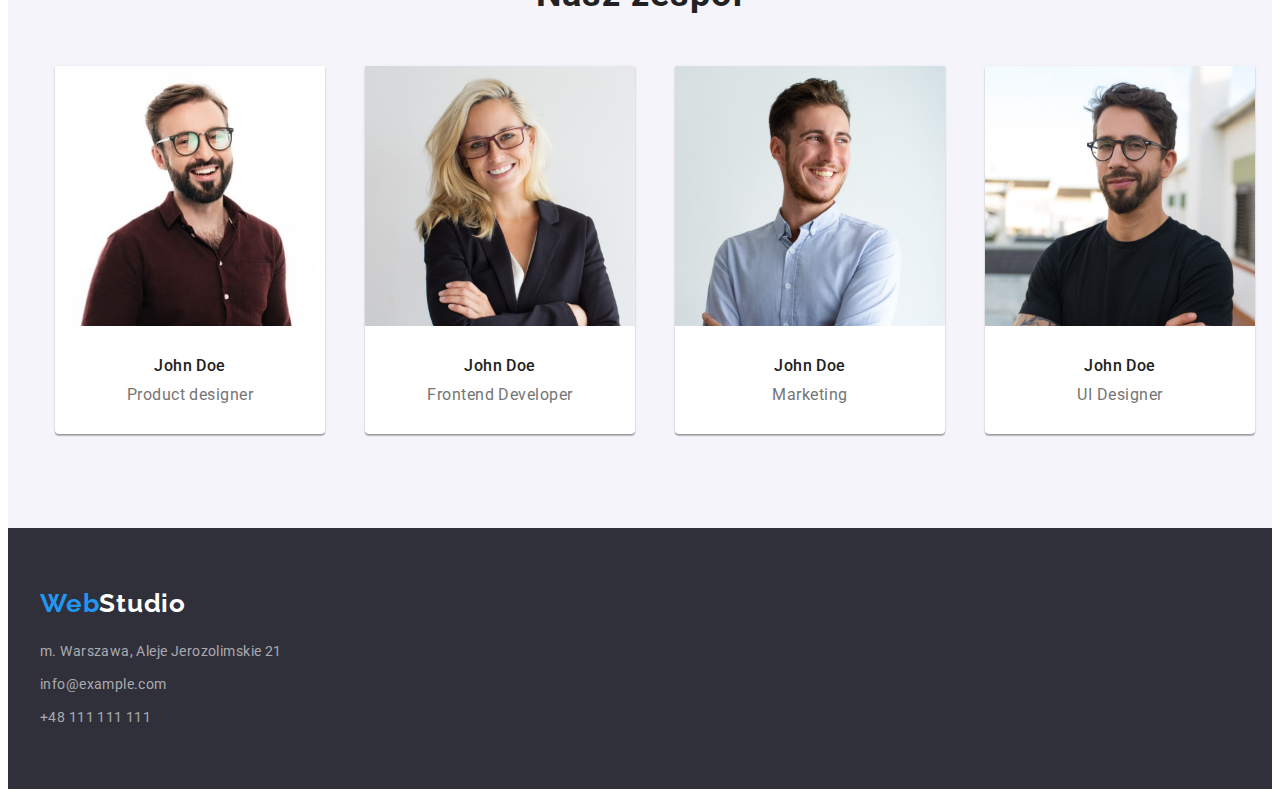
==== commit 427bee7a: "new" ====
--- a/index.html
+++ b/index.html
@@ -46,7 +46,7 @@
     </header>
 
     <main>
-      <section class="slogan-container-section">
+      <section class="slogan-container">
         <div class="container">
           <h1 class="slogan-title-container">
             Efektywne rozwiązania dla waszego biznesu
@@ -97,7 +97,7 @@
 
       <section class="offer-section">
         <div class="container">
-          <h3 class="offer-header section">Czym się zajmujemy</h3>
+          <h3 class="offer-header">Czym się zajmujemy</h3>
           <ul class="offer-list">
             <li class="offer-item">
               <img src="images/img0.jpg" width="370" height="294" alt="" />
--- a/css/styles.css
+++ b/css/styles.css
@@ -145,7 +145,7 @@
   color: var(--object-primary-background-color);
 }
 
-.slogan-container-section {
+.slogan-container {
   background-color: var(--page-secondary-background-color);
   margin: 0 auto;
   text-align: center;
@@ -204,6 +204,8 @@
   padding-right: 15px;
   justify-content: space-between;
   column-gap: 30px;
+  text-align: justify;
+  padding-bottom: 0;
 }
 
 .advantage-title {
@@ -215,6 +217,7 @@
 .advantage-text {
   color: var(--text-secondary-color);
   line-height: 1.7;
+  width: 270px;
 }
 
 /* OFFER */
@@ -258,7 +261,6 @@
   line-height: 1.16;
   text-align: center;
   letter-spacing: 0.03em;
-  margin-top: 94px;
   margin-bottom: 50px;
 }
 
@@ -267,7 +269,7 @@
   justify-content: space-between;
   width: 100%;
   padding: 0 15px;
-  padding-bottom: 94px;
+  margin-top: 50px;
 }
 
 .team-box-img {
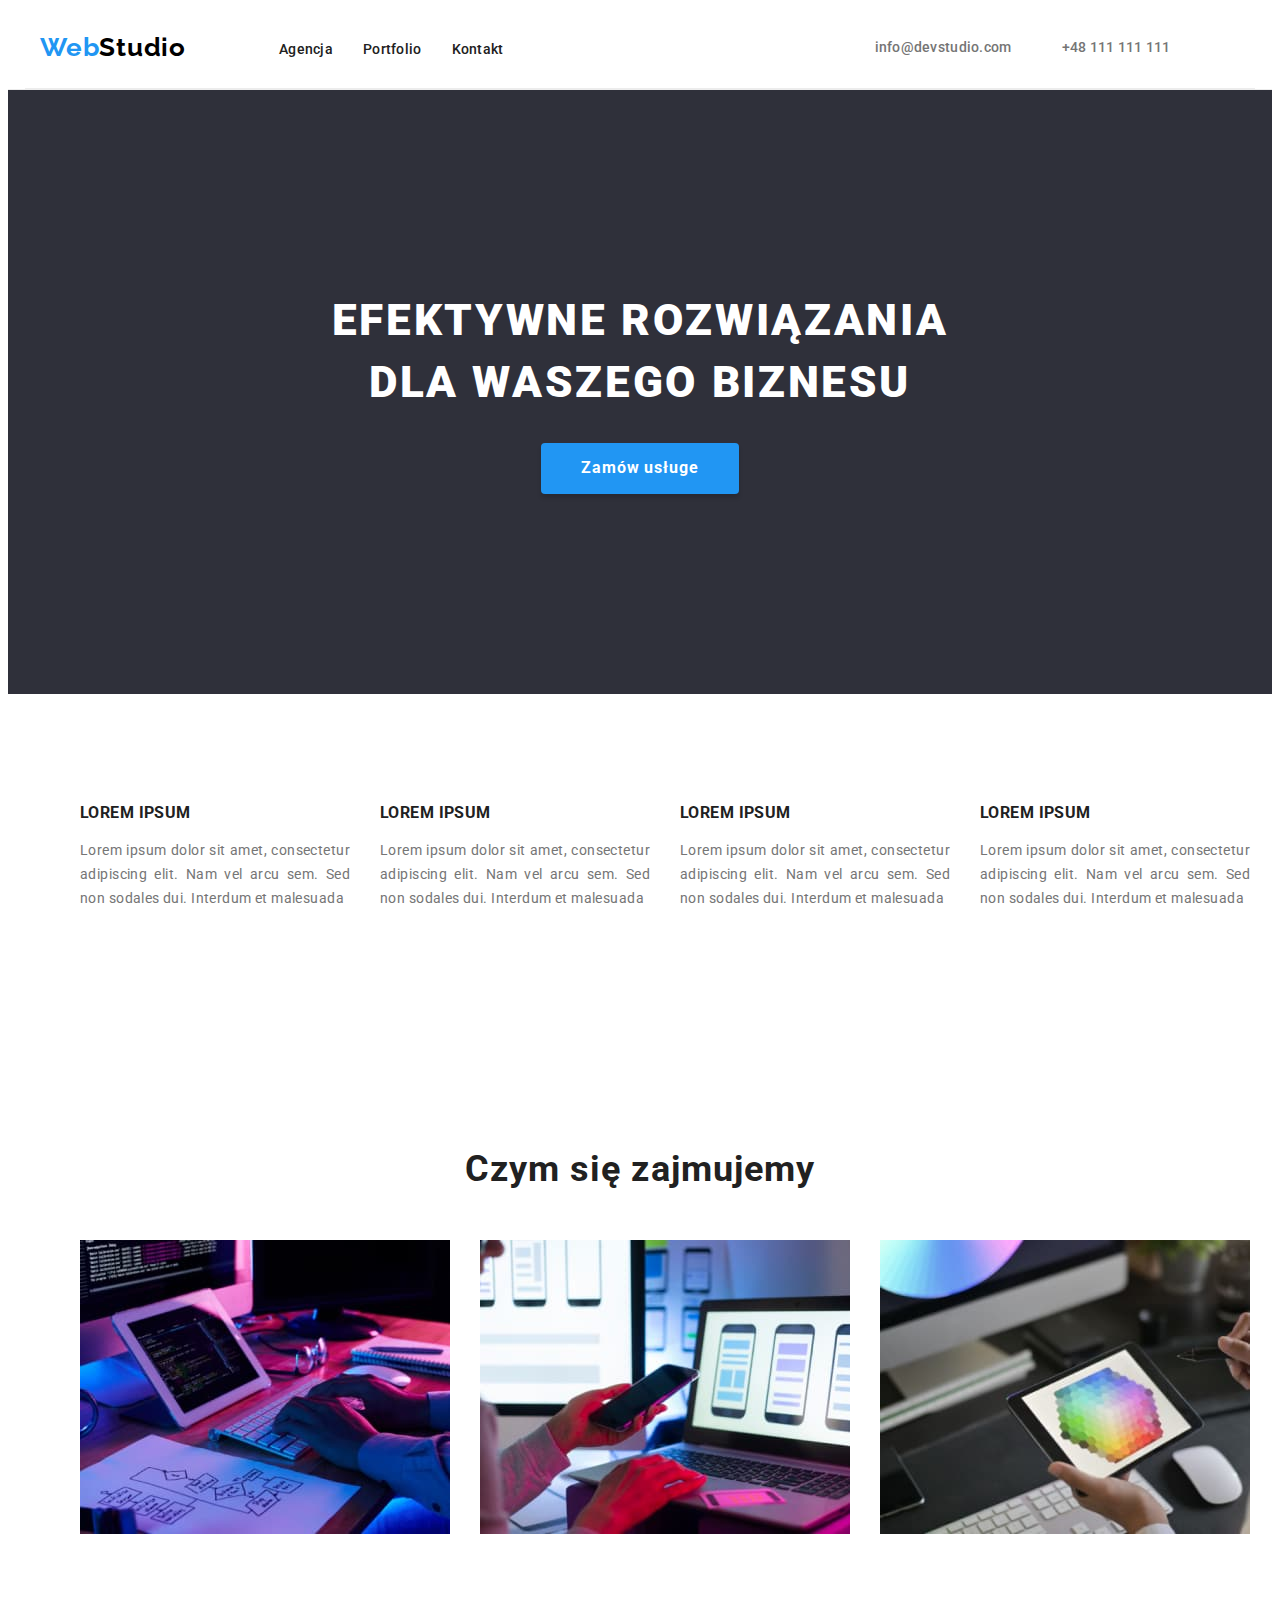
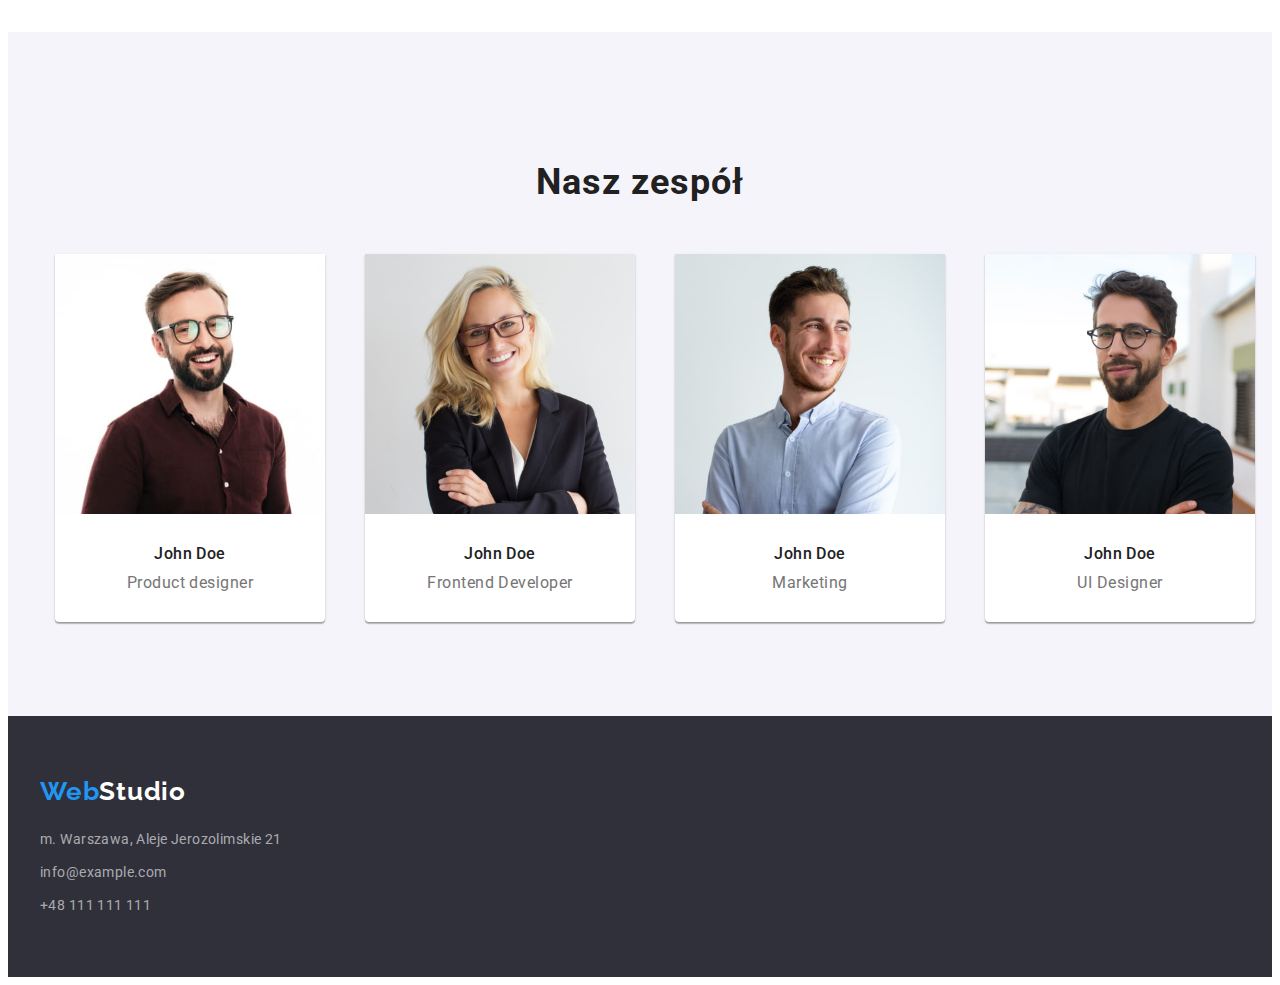
==== commit 5617927d: "new" ====
--- a/index.html
+++ b/index.html
@@ -46,7 +46,7 @@
     </header>
 
     <main>
-      <section class="slogan-container">
+      <section class="slogan-container section">
         <div class="container">
           <h1 class="slogan-title-container">
             Efektywne rozwiązania dla waszego biznesu
@@ -95,7 +95,7 @@
 
       <!--OFFER-->
 
-      <section class="offer-section">
+      <section class="offer-section section">
         <div class="container">
           <h3 class="offer-header">Czym się zajmujemy</h3>
           <ul class="offer-list">
@@ -177,7 +177,7 @@
 
     <!--FOOTER-->
 
-    <footer class="footer">
+    <footer class="footer section">
       <div class="container">
         <a class="logo" href="./index.html">
           <span class="logo-color">Web</span><span>Studio</span></a
--- a/css/styles.css
+++ b/css/styles.css
@@ -192,20 +192,14 @@
   letter-spacing: 0.03em;
   font-size: 14px;
   width: 100%;
-  padding-bottom: 0;
-  padding-left: 15px;
-  padding-right: 15px;
   background-color: var(--page-quarternary-background-color);
 }
 
 .advantage-list {
   display: flex;
-  padding-left: 15px;
-  padding-right: 15px;
   justify-content: space-between;
   column-gap: 30px;
   text-align: justify;
-  padding-bottom: 0;
 }
 
 .advantage-title {
@@ -240,9 +234,6 @@
   list-style-type: none;
   display: flex;
   justify-content: space-between;
-  padding: 0 15px;
-  margin-top: 50px;
-  margin-bottom: 94px;
   gap: 30px;
 }
 
